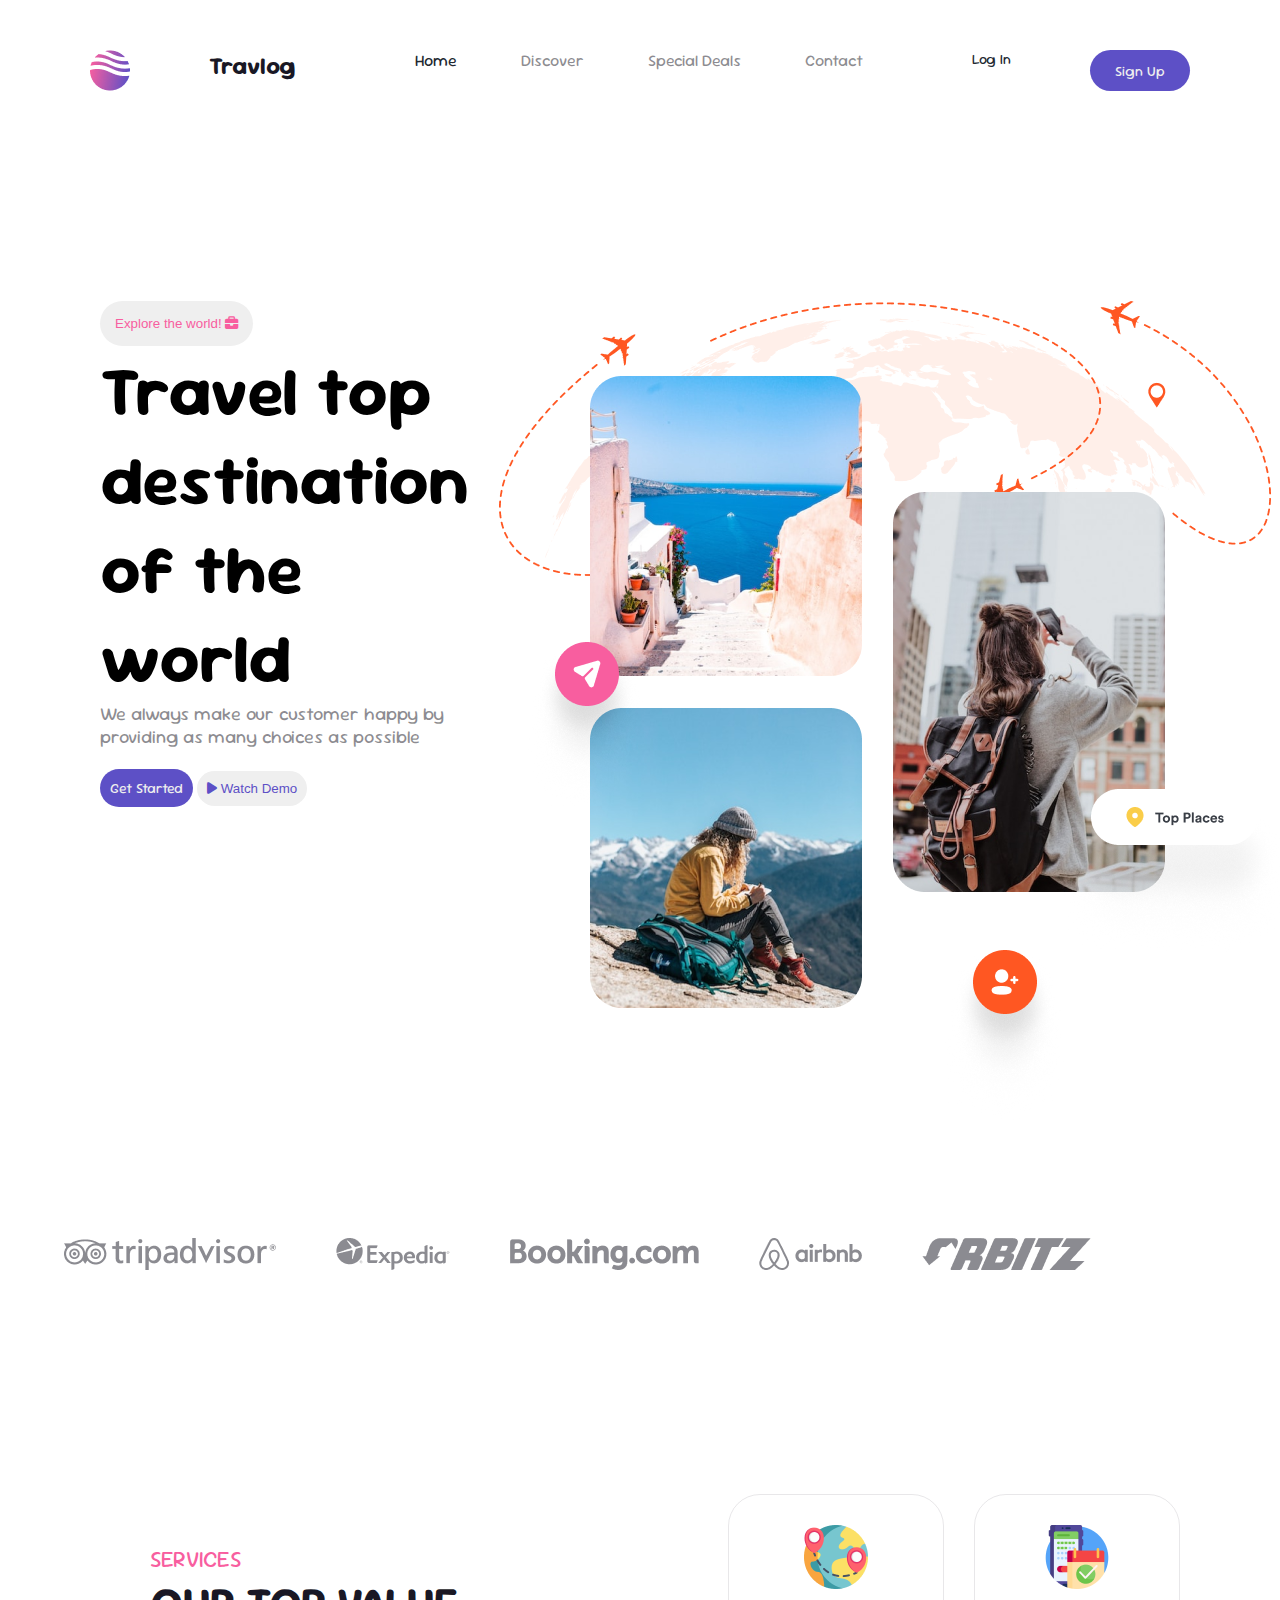
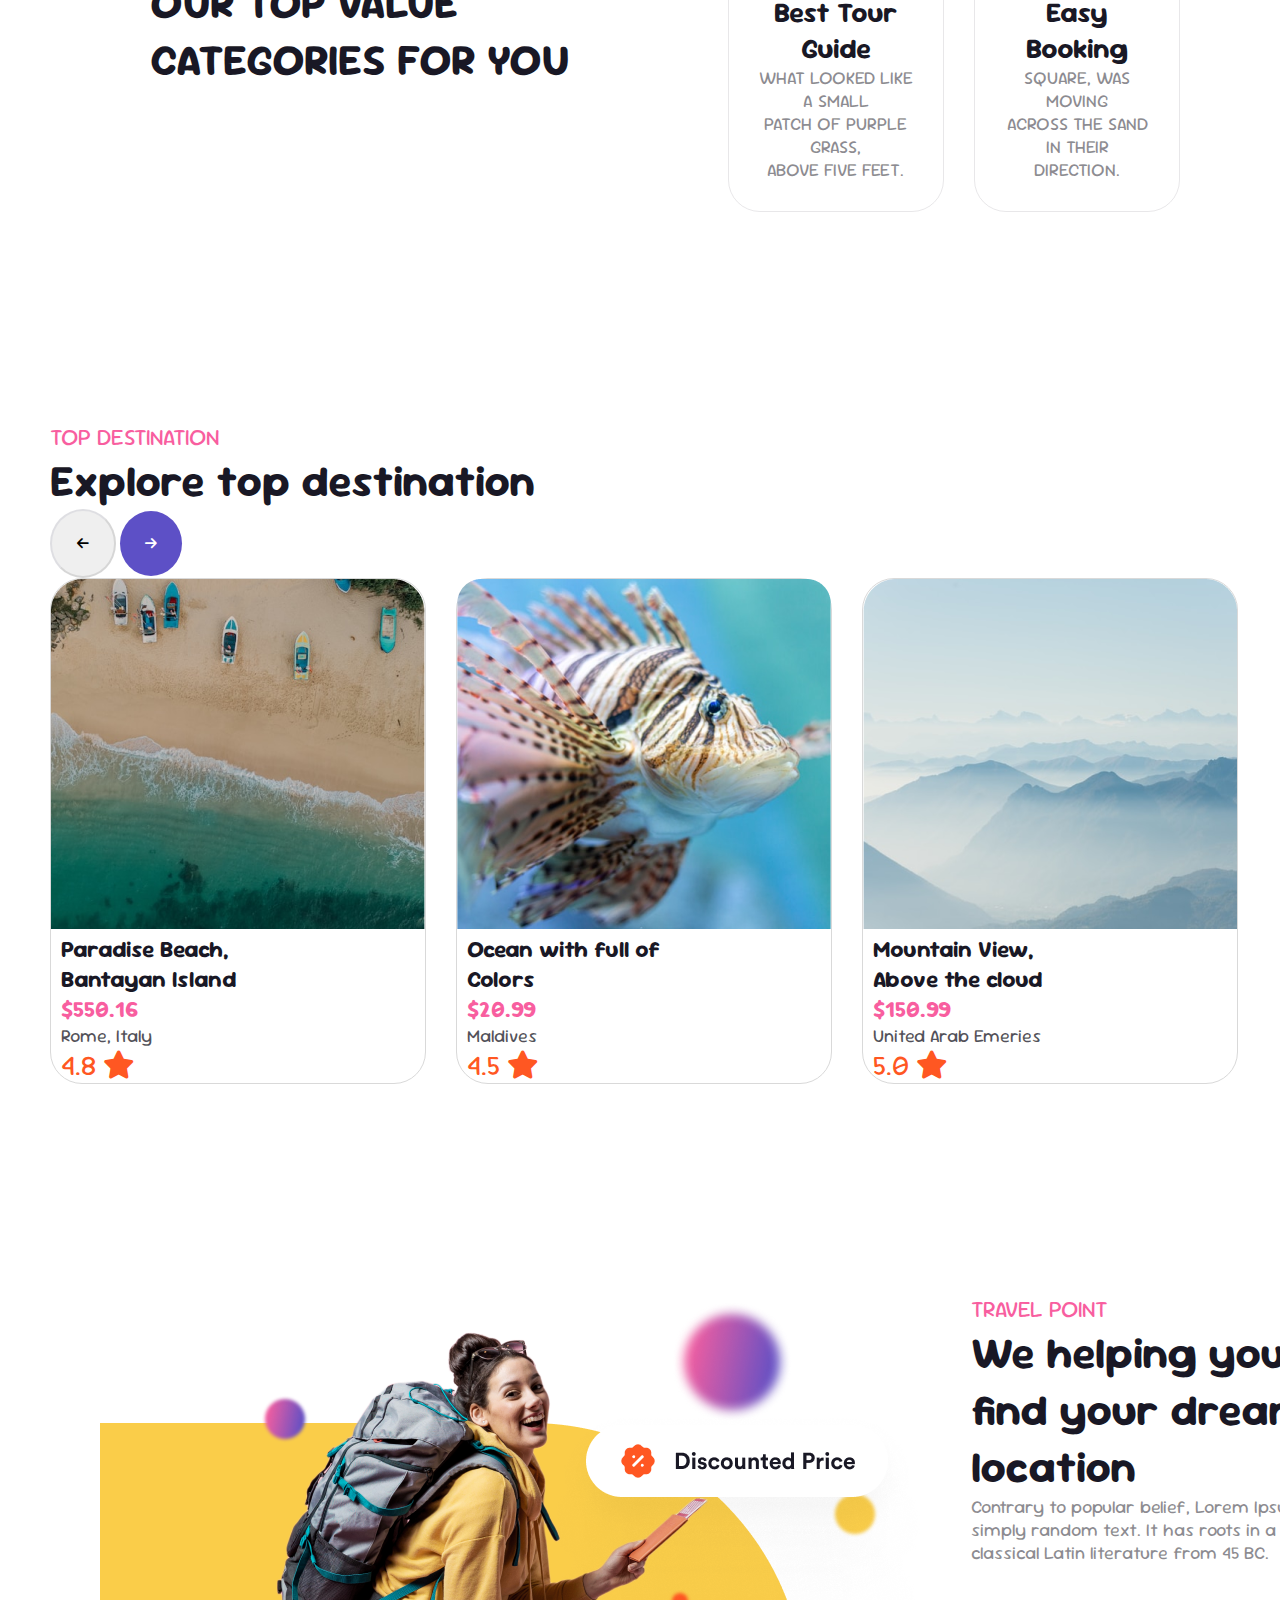
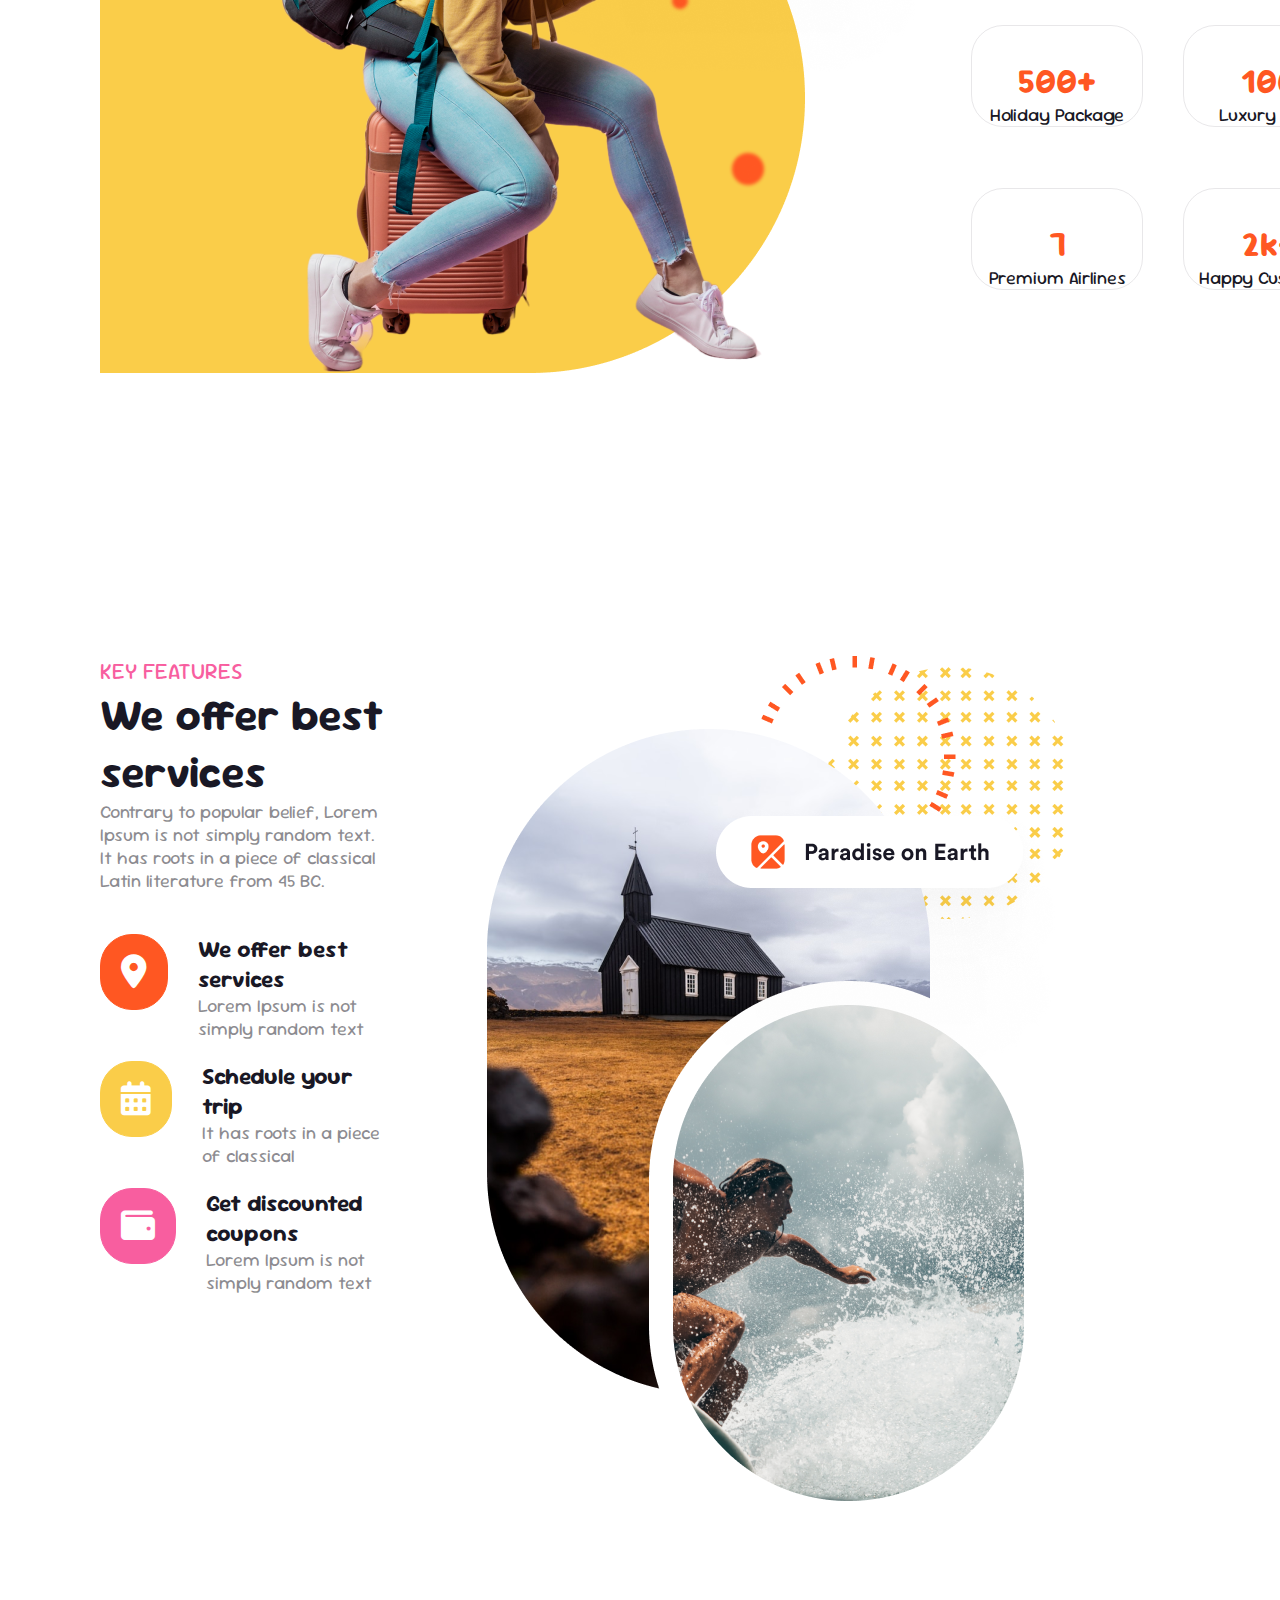
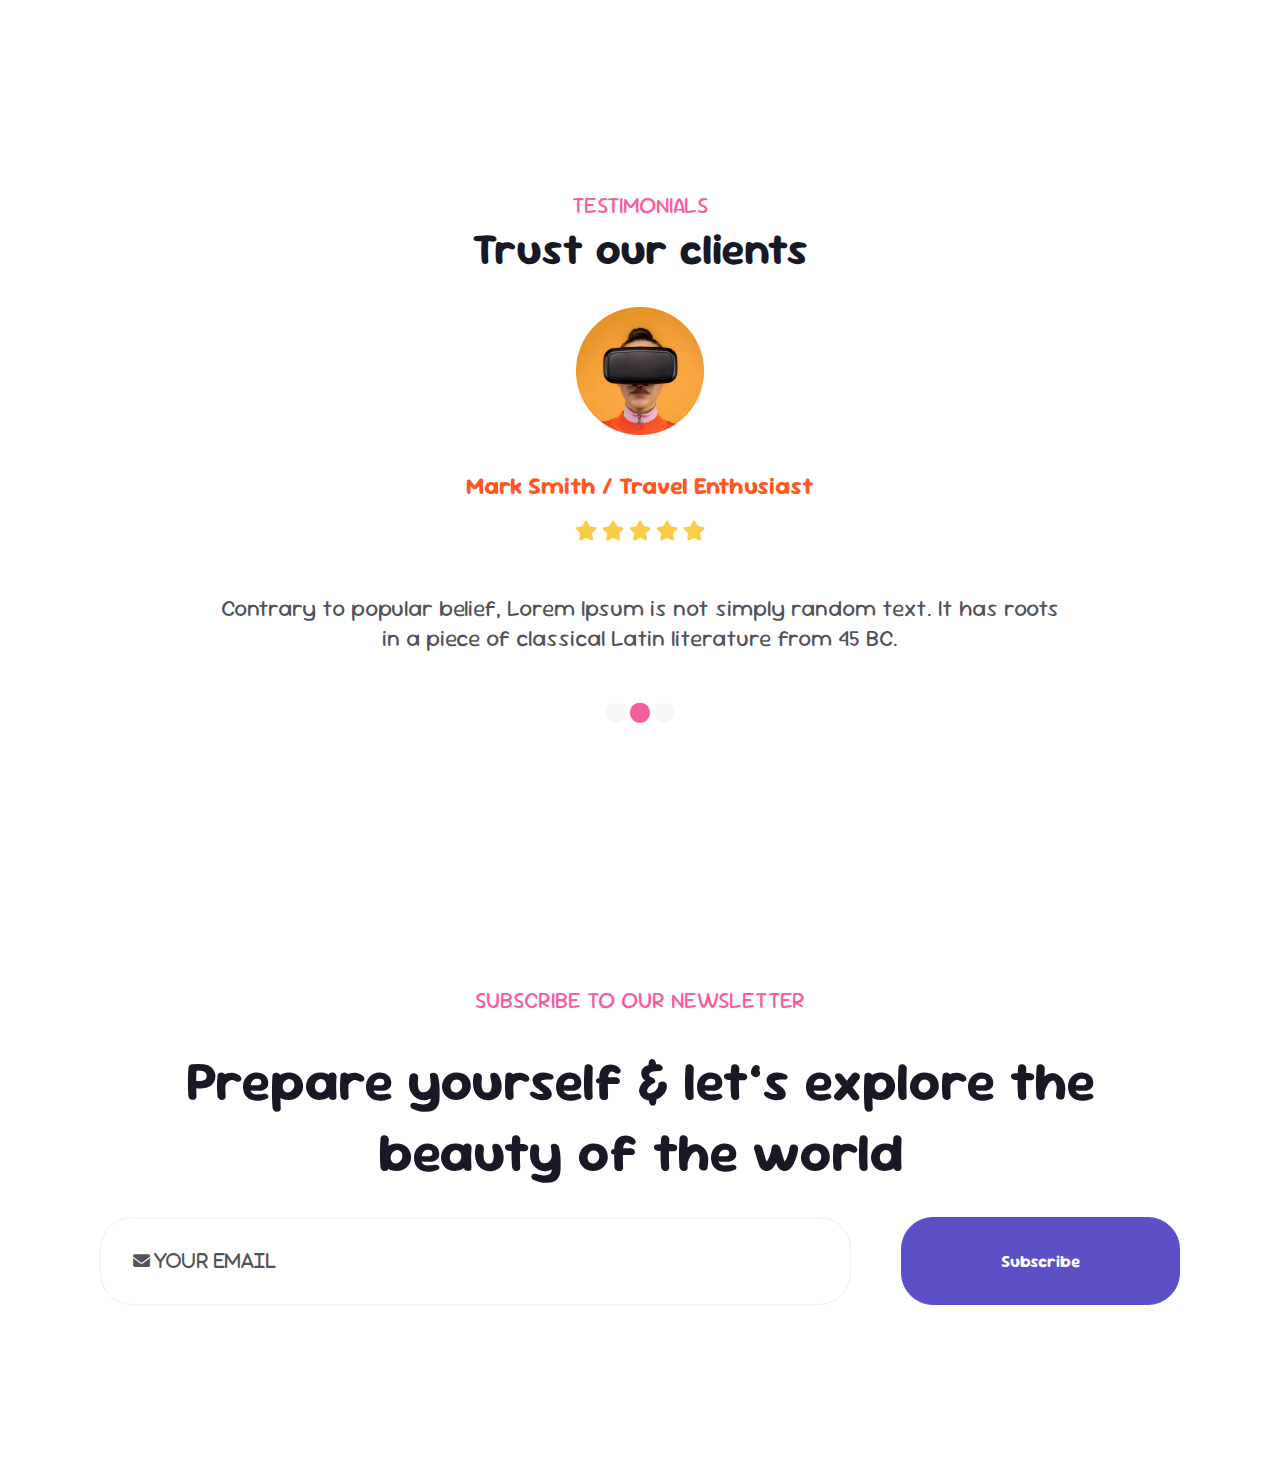
==== day9/index.html @ 7ab1b89e "mmmm" ====
<!DOCTYPE html>
<html lang="en">
<head>
    <meta charset="UTF-8">
    <meta name="viewport" content="width=device-width, initial-scale=1.0">
    <title>Travlog</title>
    <link rel="stylesheet" href="https://cdnjs.cloudflare.com/ajax/libs/font-awesome/6.6.0/css/all.min.css">
    <link href="https://fonts.googleapis.com/css2?family=Roboto+Condensed:ital,wght@0,100..900;1,100..900&family=Roboto:ital,wght@0,100;0,300;0,400;0,500;0,700;0,900;1,100;1,300;1,400;1,500;1,700;1,900&family=Sour+Gummy:ital,wght@0,100..900;1,100..900&display=swap" rel="stylesheet">
    <link rel="stylesheet" href="main.css">
</head>
<body> 
   <header>
    <div class="container">
      <nav>
        <img src="img/Vector.png" width="40px">
        <h2>Travlog</h2>
        <ul>
          <li class="home">Home</li>
          <li>Discover</li>
          <li>Special Deals</li>
          <li>Contact</li>
        </ul>
        <a href="#">Log In</a>
        <button class="btn1">Sign Up</button>
      </nav>
    </div>
   </header>


   <section class="sctn1">
       <div class="container">
        <div class="row">
          <div class="world">
            <button class="btn2">Explore the world! <i class="fa-solid fa-briefcase"></i></button>
            <h1>Travel top destination 
              of the world</h1>
              <p>We always make our customer happy by providing
                as many choices as possible </p>
                <br>
                <button class="btn3">Get Started</button>
                <button class="btn4"><i class="fa-solid fa-play ss"></i> Watch Demo</button>

              </div>
               <div class="img">
                <img src="img/Group 1.png">
                
               </div>
              </div>
            </div>
        </div>
       </div>
   </section>


   <section class="sctn1-2">
    <div class="container">
      <div class="row">
        <div class="wrwr">
          <img src="img/Group.png" >
          <img src="img/Group 2 (1).png" >
          <img src="img/Group (1).png" >
          <img src="img/Vector (1).png" >
          <img src="img/Vector (2).png" >
        </div>
      </div>
    </div>
  </section>




    <section class="sctn2">
      <div class="container">
        <div class="row">
            <div class="section-title">
            <p>Services</p>
            <h3>Our top value categories for you</h3>
          </div>
          <div class="card mr-30">
            <img src="img/dst.png" width="64px">
            <h5>Best Tour Guide</h5>
            <p>What looked like a small <br> patch of purple grass, <br> above five feet.</p>
          </div>
          <div class="card">
            <img src="img/book.png" width="64px">
            <h5>Easy Booking</h5>
            <p>Square, was moving <br> across the sand in their <br> direction.</p>
          </div>
          
        </div>
      
      </div>
    </section>

  <section class="sctn3">
    <div class="container">
      <div class="row">
        <div class="txt">
           <p>Top Destination</p>
           <h3>Explore top destination</h3>
           <button class="btn5"><i class="fa-solid fa-arrow-left"></i></button>
           <button class="btn6"><i class="fa-solid fa-arrow-right"></i></button>
        </div>
      </div>
      <div class="row">

      <div class="card2 mr-30">
        <img src="img/Rectangle 6.png">
        <h6>Paradise Beach, <br> Bantayan Island</h6>
        <h5>$550.16</h5>
        <p class="ii">Rome, Italy</p>
        <p class="oo">4.8 <i class="fa-solid fa-star"></i></p>
     </div>
     <div class="card2 mr-30">
      <img src="img/Rectangle 6 (1).png">
      <h6>Ocean with full of <br> Colors</h6>
      <h5>$20.99</h5>
      <p class="ii">Maldives</p>
      <p class="oo">4.5 <i class="fa-solid fa-star"></i></p>
   </div>
   <div class="card2">
    <img src="img/Rectangle 6 (2).png">
    <h6>Mountain View, <br> Above the cloud</h6>
    <h5>$150.99</h5>
    <p class="ii">United Arab Emeries </p>
    <p class="oo">5.0 <i class="fa-solid fa-star"></i></p>
 </div>
    </div>
    </div>
  </section>


  <section class="sctn4">
    <div class="container">
      <div class="row">
        <div class="imgs">
            <img src="img/Group 9238.png">
        </div>
        <div class="prgrph">
          <p class="mkl">Travel Point</p>
        <h3>We helping you find your dream location</h3>
        <p class="grdz">Contrary to popular belief, Lorem Ipsum is not simply random text. It has roots in a piece of classical Latin literature from 45 BC.</p>
        <br>
        <div class="sldd">
        <div class="sld">
        <h4>500+</h4>
        <p class="hldy">Holiday Package</p>
      </div>
      <br>
      <div class="sld">
        <h4>100</h4>
        <p class="hldy">Luxury Hotel</p>
      </div>
    </div>
    <br>
    <div class="sldd">
      <div class="sld">
      <h4>7</h4>
      <p class="hldy">Premium Airlines</p>
    </div>
    <br>
    <div class="sld">
      <h4>2k+</h4>
      <p class="hldy">Happy Customer</p>
    </div>
  </div>
    </div>
      
 </div>
      
    </div>
  </section>

<section class="sctn5">
  <div class="container">
    <div class="row">
      <div class="psga">
         <p class="key">Key features</p>
         <h3>We offer best services</h3>
         <p class="from">Contrary to popular belief, Lorem Ipsum is not simply random text. It has roots in a piece of classical Latin literature
          from 45 BC.</p>
          <br><br>
          <div class="row">
            <div class="psdgi">
              <i class="fa-solid fa-location-dot xx"></i>
            </div>
            <div class="best">
              <h6>We offer best services</h6>
              <p class="ips">Lorem Ipsum is not simply random text</p>
            </div>
          </div>
          <br>
          <div class="row">
            <div class="psdgi">
              <i class="fa-solid fa-calendar-days yy"></i>
            </div>
            <div class="best">
              <h6>Schedule your trip</h6>
              <p class="ips">It has roots in a piece of classical</p>
            </div>
          </div>
          <br>
          <div class="row">
            <div class="psdgi">
              <i class="fa-solid fa-wallet qq"></i>
            </div>
            <div class="best">
              <h6>Get discounted coupons</h6>
              <p class="ips">Lorem Ipsum is not simply random text</p>
            </div>
          </div>
      </div>
      
      <div class="sekil">
        <img src="img/BACKGROUND.png" width="693px" >
      </div>
      
    </div>
    
  </div>
</section>

<section class="sctn6">
  <div class="container">
    <div class="mariam">
      <div class="mari">
      <p class="test">Testimonials</p>
      <h3>Trust our clients</h3>
      <div class="vera">
        <img src="img/Ellipse 22.png">
      </div>
      
      <h2>Mark Smith / Travel Enthusiast</h2>
        <i class="fa-solid fa-star i"></i>
        <i class="fa-solid fa-star i"></i>
        <i class="fa-solid fa-star i"></i>
        <i class="fa-solid fa-star i"></i>
        <i class="fa-solid fa-star i"></i>
        <p class="br">Contrary to popular belief, Lorem Ipsum is not simply random text. It has roots <br>
          in a piece of classical Latin literature from 45 BC.</p>
          <i class="fa-solid fa-circle vv"></i>
          <i class="fa-solid fa-circle bb"></i>
          <i class="fa-solid fa-circle vv"></i>


    </div>
    </div>
  </div>
</section>


<section class="sctn7">
  <div class="container">
    <div class="last">
       <p class="sbs">subscribe to our newsletter</p>
       <h2>Prepare yourself & let’s explore the beauty of the world</h2>
       

       </div>
       
       <div class="row">
        
        <h6 class="mail"><i class="fa-solid fa-envelope">  Your  Email</i></h6>
        <h6 class="lomi">Subscribe</h6>
      
       </div>

    </div>
  </div>
</section>

    
</body>
</html>
---- day9/main.css ----
*{
    margin: 0;
}

body{
    font-family: Sour Gummy ;
}

section{
    margin: 60px 0;
}
  
.container{
    max-width: 1200px;
    /* align-items: center; */
    margin-right: auto;
    margin-left: auto;


}

nav{
    padding: 50px;
    display: flex;
    justify-content: space-between;
    gap: ;
}

nav h2{
    font-size: 24px;
    color: #191825;
}

nav .home{
    color: #222831;
}

nav ul{
    color: #19182580;
    list-style: none;
    display: flex;
    gap: 64px;
}

nav a{
    list-style: none;
    font-size: 14px;
    color: #222831;
    text-decoration: none;
    text-align: right;
    margin-left: 30px;
    
}



.btn1{
    background-color: #5D50C6;
    color: #EEEEEE;
    border-radius: 100px;
    border: 0;
    text-align: right;
    font-size: 14px;
    font-family: Sour Gummy;
    width: 100px;
    text-align: center;
    align-items: center;
}

.btn2{
    color: #F85E9F;
    padding: 15px;
    text-align: center;
    border-radius: 100px;
    border: 1px;
    border-color: #00000012;
}

.sctn1 h1{
    font-size: 69px;
}
.sctn1 p{
    color: #19182580;
    font-size: 18px;
}

.sctn1{
    padding: 100px;
}

.btn3{
    background-color: #5D50C6;
    color: #EEEEEE;
    border-radius: 100px;
    border: 0;
    text-align: right;
    font-size: 14px;
    font-family: Sour Gummy;
    padding: 10px;
    text-align: center;
}

.btn4{
    padding: 10px;
    text-align: center;
    border-radius: 100px;
    border: 1px;
    color: #5D50C6;
    border-color: #00000012;
}

.world{
    margin-right: 30px;
  
}

.sctn1-2{
    padding: 64px;
}

.wrwr{
    gap: 60px;
    display: flex;
    
}

.img{
   
    width: 772px;
    height: 713px;  
}



.row{
  display: flex;
}

.section-title{
    margin-right: 20px;
    padding: 50px;
}
 
.card{
    border: solid 1px #1918251A;
    padding: 64px;
  
}

.sctn2{
    padding: 100px;
}

.sctn2 p{
    color: #F85E9F;
    font-size: 23px;
    align-items: center;
    text-transform: uppercase;

}
 .sctn2 h3{
    color: #191825;
    font-size: 44px;
    text-transform: uppercase;
 }

 .card{
    border: 1px solid #1918251A;
    padding: 30px;
    border-radius: 32px;
    text-align: center;
    
    
   }


 .card i{
    color: #F85E9F;
    font-size: 64px;
   
 }

 .card h5{
    font-size: 28px;
    color: #191825;
 
 }
 
 .card p{
    font-size: 18px;
    color:#19182580;
  
 }

 

 .txt p{
    color: #F85E9F;
    font-size: 23px;
    text-transform: uppercase;
 }

 .txt h3{
    font-size: 44px;
    color: #191825;
 }
 
.sctn3{
    padding: 50px;
}

 .mm{
    border: 1px;
    border: 100%;
    border-color: #1918251A;
 }

 .btn5{
    border-radius: 100%;
    border: 1;
    border-color: #1918251A;
    padding: 25px;
 }

 .btn6{
    border-radius: 100%;
    border: 0;
    color: #FFFFFF;
    padding: 25px;
    background-color: #5D50C6;
 }

 .card2{
    border: 1px solid #D9D9D9;
    border-radius: 32px;
    align-items: center;
   


 }

 .card2 h6{
    font-size: 23px;
    color: #191825;
    margin-left: 10px;
 }

 .ii{
    font-size: 18px;
    color: #191825BF;
    margin-left: 10px;
 }

 .oo{
    font-size: 28px;
    color: #FF5722;
    margin-left: 10px;
 }

 .card2 h5{
    font-size: 23px;
    color: #F85E9F;
    margin-left: 10px;
 }

 .mr-30{
    margin-right: 30px;
 }


 .mkl{
    color: #F85E9F;
    font-size: 23px;
    text-transform: uppercase;
 }

 .prgrph h3{
    font-size: 44px;
    color: #191825;
 }


.grdz{
    font-size: 18px;
    color:#19182580;


}

.sldd{
    display: flex;
    gap: 20px;
    margin-top: 40px;
}

.sld{
    border: 1px solid #1918251A;
    border-radius:32px ;
    text-align: center;
    width: 170px;
    width: Fill (204.5px)px;
    height: Hug (151px)px;
    padding: 32px 0px 0px 0px;
    gap: 16px;
    align-items: center;

}
.sld h4{
   font-size: 35px;
   color: #FF5722;
 
}

.hldy{
    color: #191825;
    font-size: 18px;
}

.sctn4{
    padding: 100px;
}

.sctn5{
    padding: 100px;
}

.psga{
  margin-right: 50px; 
}

.key{
  color: #F85E9F;
  font-size: 23px;
  text-transform: uppercase;
}

.sctn5 h3{
    font-size: 44px;
    color: #191825;
}

.from{
    font-size: 18px;
    color: #19182580;
}




.best h6{
   font-size: 23px;
   color: #191825;
}

.ips{
   font-size: 18px;
   color: #19182580;
}

.xx{
    border: solid 1px #FF5722;
    background-color: #FF5722;
    color: #FFFFFF;
    font-size: 34px;
    border-radius: 32px;
    padding: 20px;
    margin-right: 30px;
}

.yy{
    border: solid 1px #FACD49;
    background-color: #FACD49;
    color: #FFFFFF;
    font-size: 34px;
    border-radius: 32px;
    padding: 20px;
    margin-right: 30px;
}

.qq{
    border: solid 1px #F85E9F;
    background-color: #F85E9F;
    color: #FFFFFF;
    font-size: 34px;
    border-radius: 32px;
    padding: 20px;
    margin-right: 30px;
}

.psga{
    margin-right: 100px;
}

.mariam{
    text-align: center;
}

.sctn6{
    padding: 100px;
}

.test{
    font-size: 23px;
    color: #F85E9F;
    text-transform: uppercase;
}

.mariam h3{
    font-size: 44px;
    color: #191825;
}


.vera{
    padding:30px;
}
.mariam h2{
    color: #FF5722;
}

.i{
    color: #FACD49;
    text-align: center;
    font-size: 20px;
    margin-top: 20px;
}

.br{
    font-size: 23px;
    color: #191825BF;
    padding:50px;
}


.vv{
    color:#1918250D;
    font-size: 20px;
    gap: 20px; 
   
}

.bb{
    color: #F85E9F;
    font-size: 20px;
}

.sctn7{
    padding: 100px;
}

.last{
    text-align: center;
}

.sbs{
    color: #F85E9F;
    font-size: 23px;
    text-transform: uppercase;
}

.last h2{
    color: #191825;
    font-size: 55px;
    padding: 30px;
}

.mail{
    color: #191825BF;
    border: solid 1px #EEEEEE;
    font-size: 17px;
    padding: 32px;
    border-radius: 32px;
    width: 757px;
    margin-right: 50px;
}

.lomi{
    color:#FFFFFF;
    border: solid 1px #5D50C6;
    background-color: #5D50C6;
    font-size: 17px;
    padding: 32px;
    border-radius: 32px;
    width: 235px;
    text-align: center;
    
}
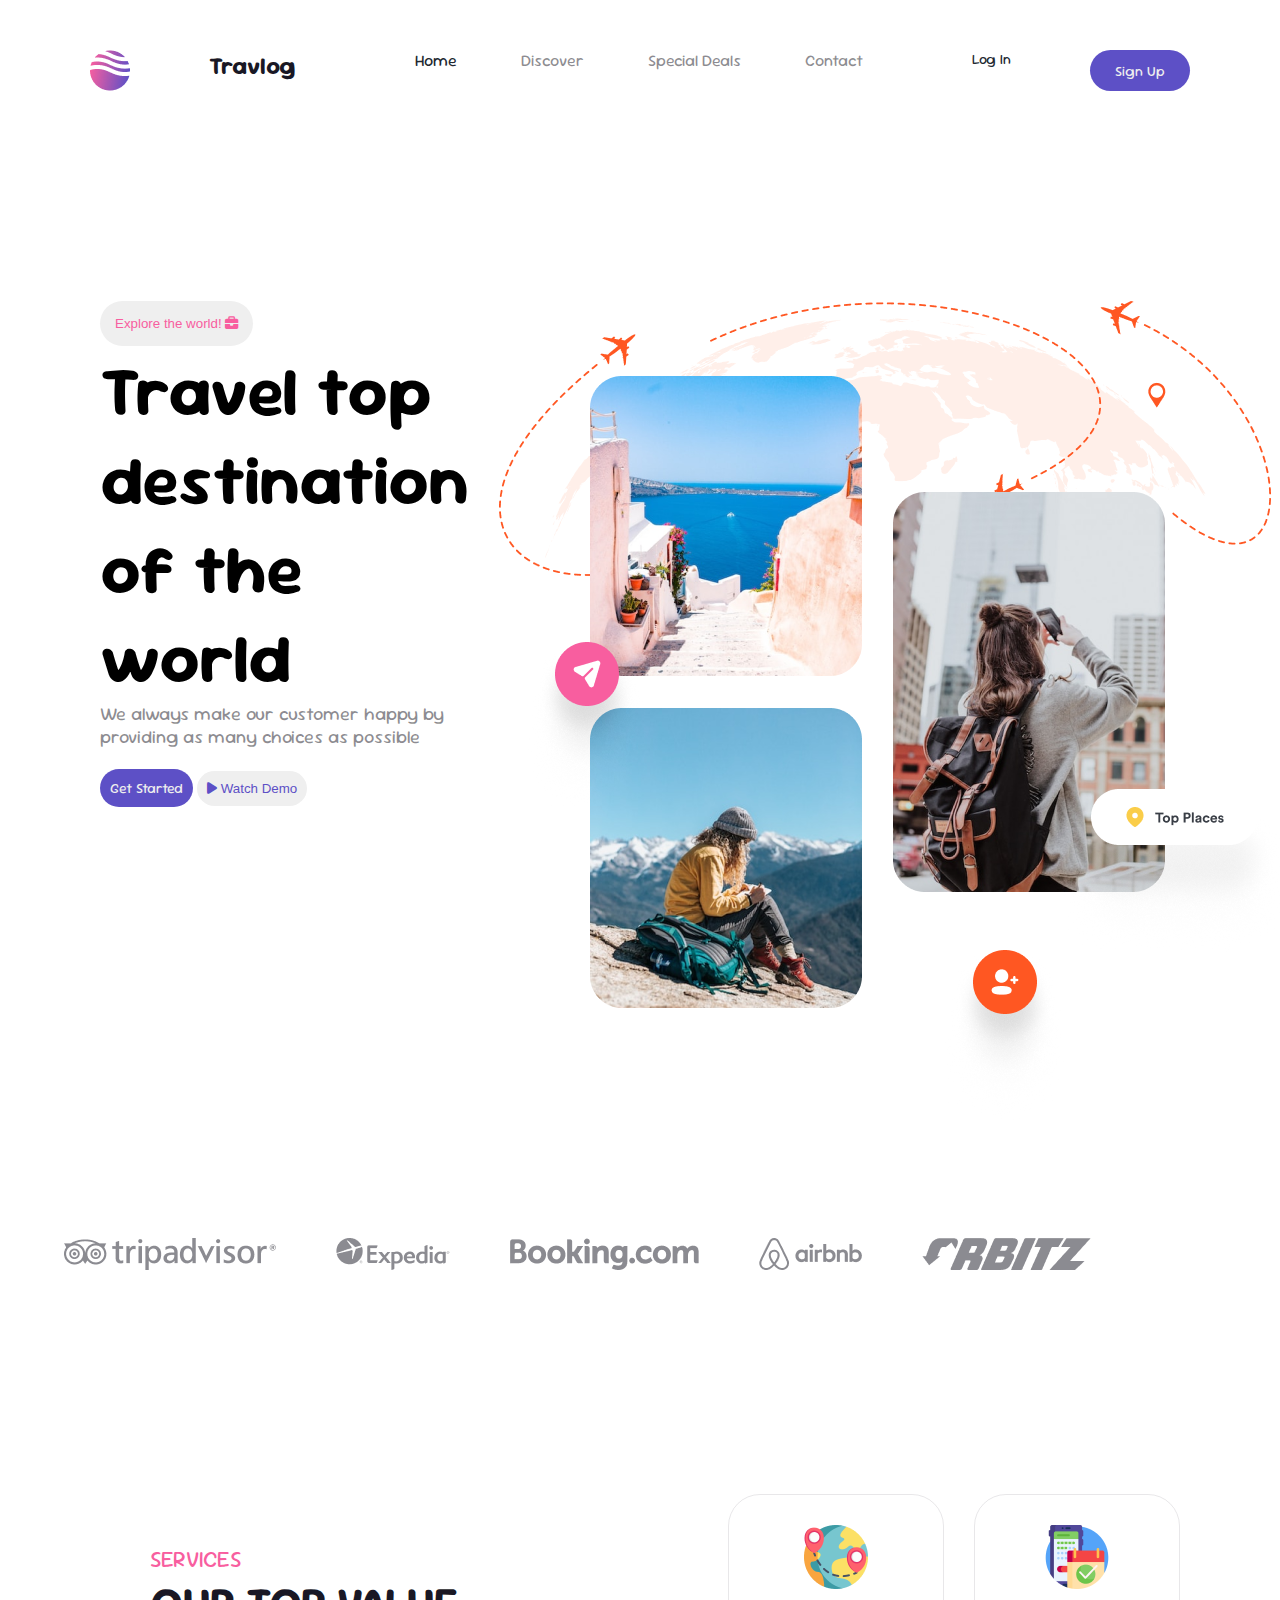
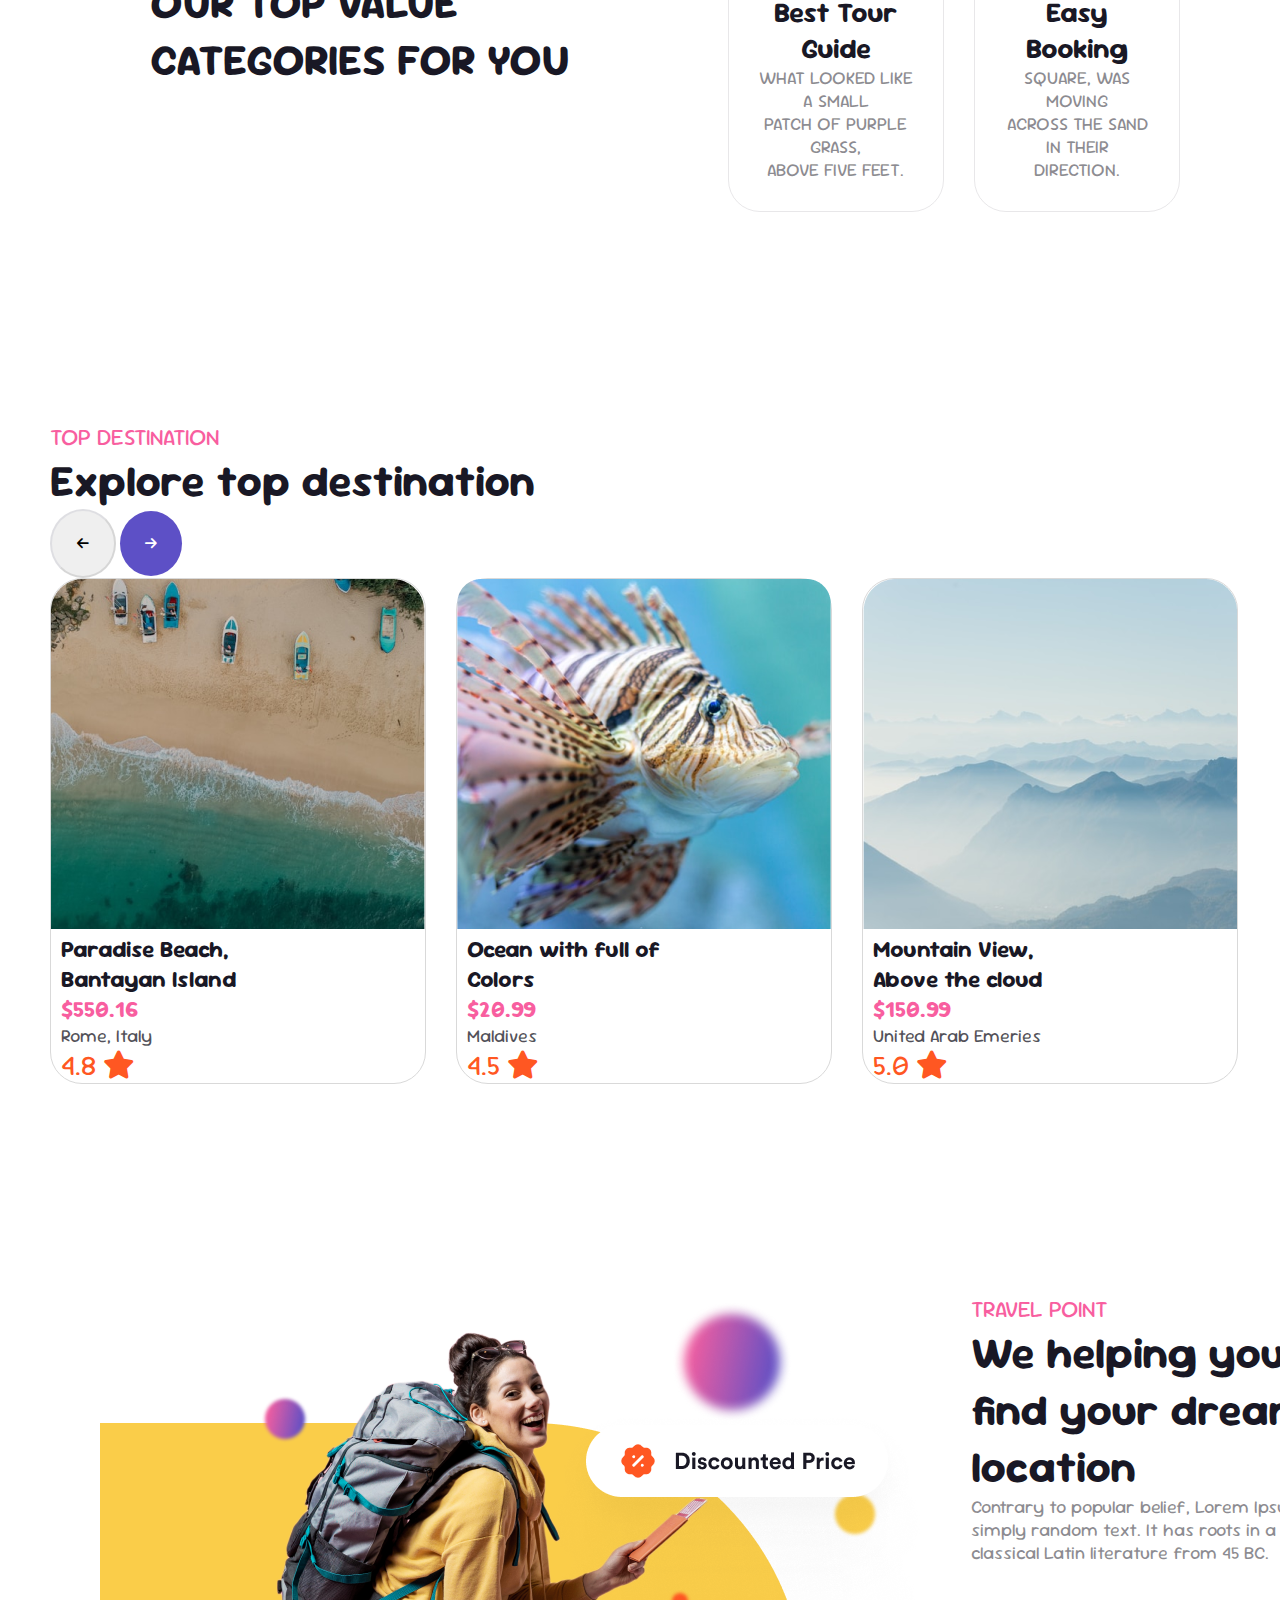
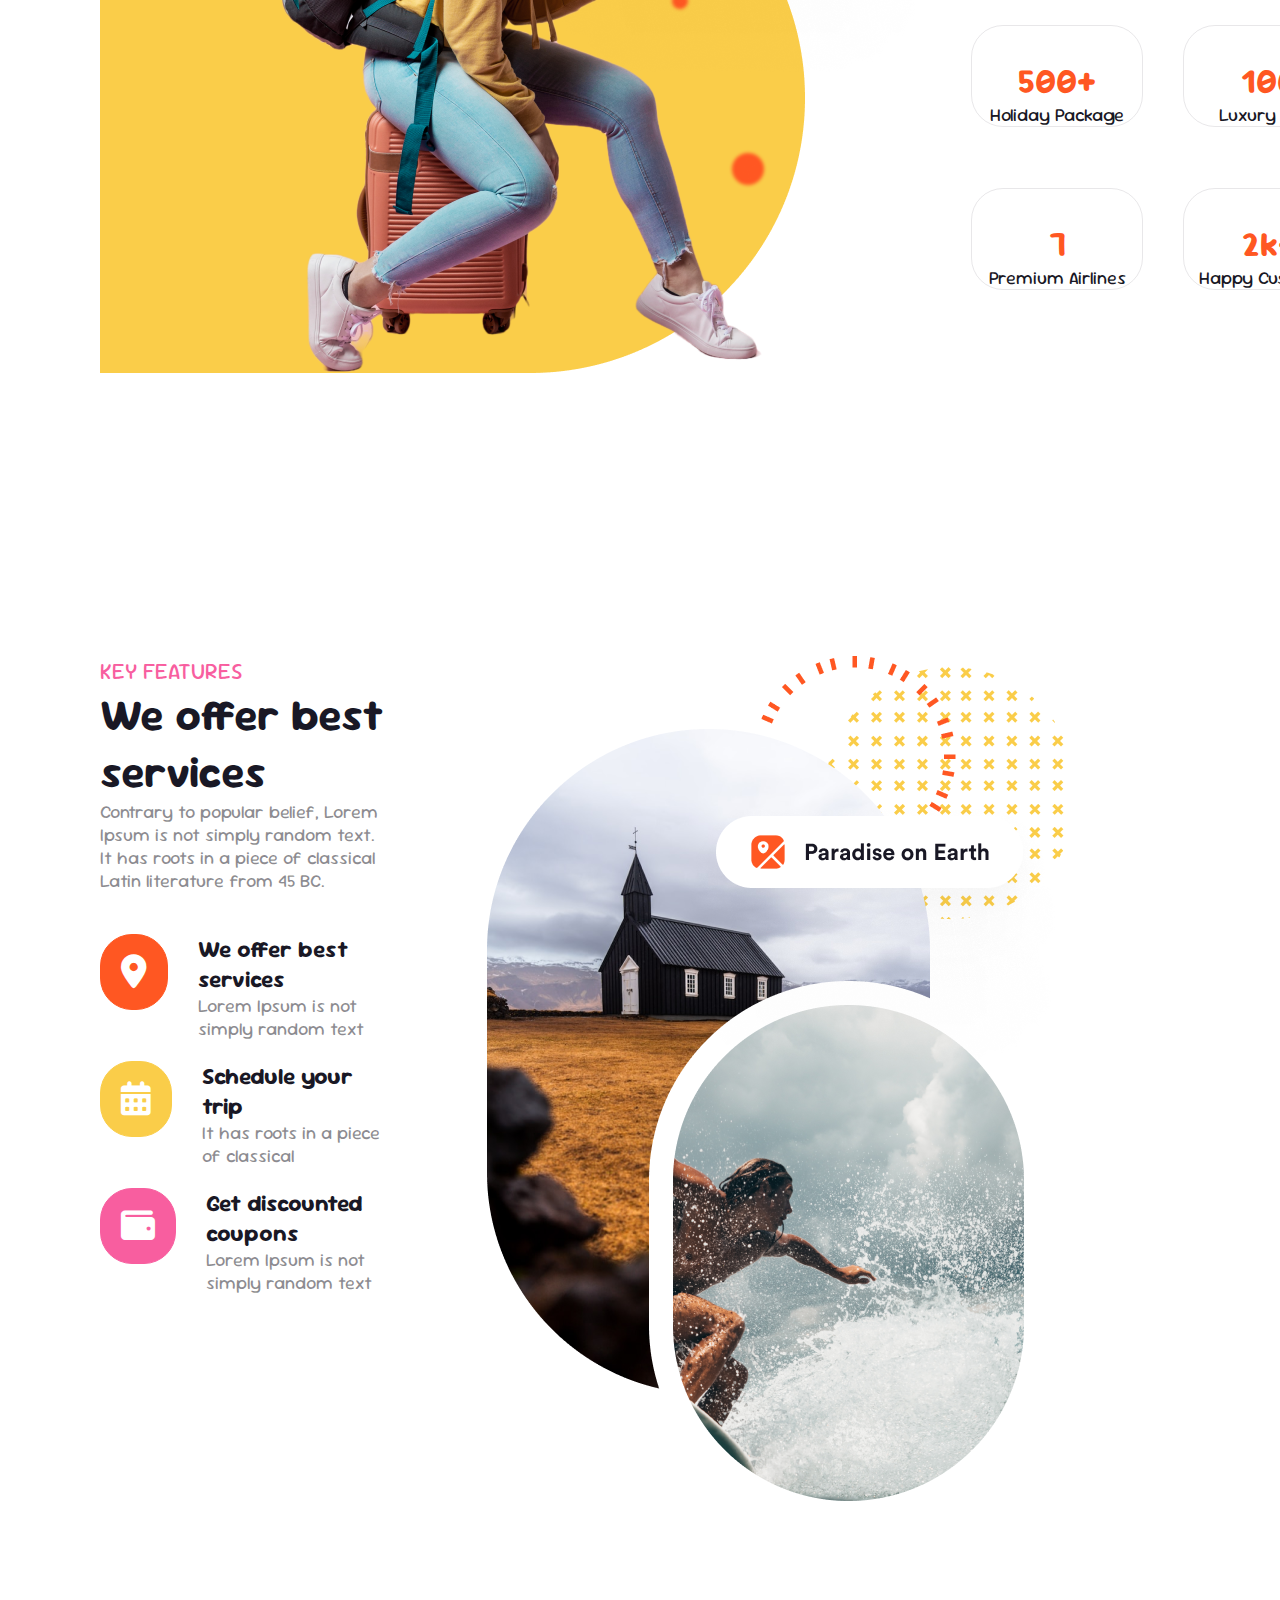
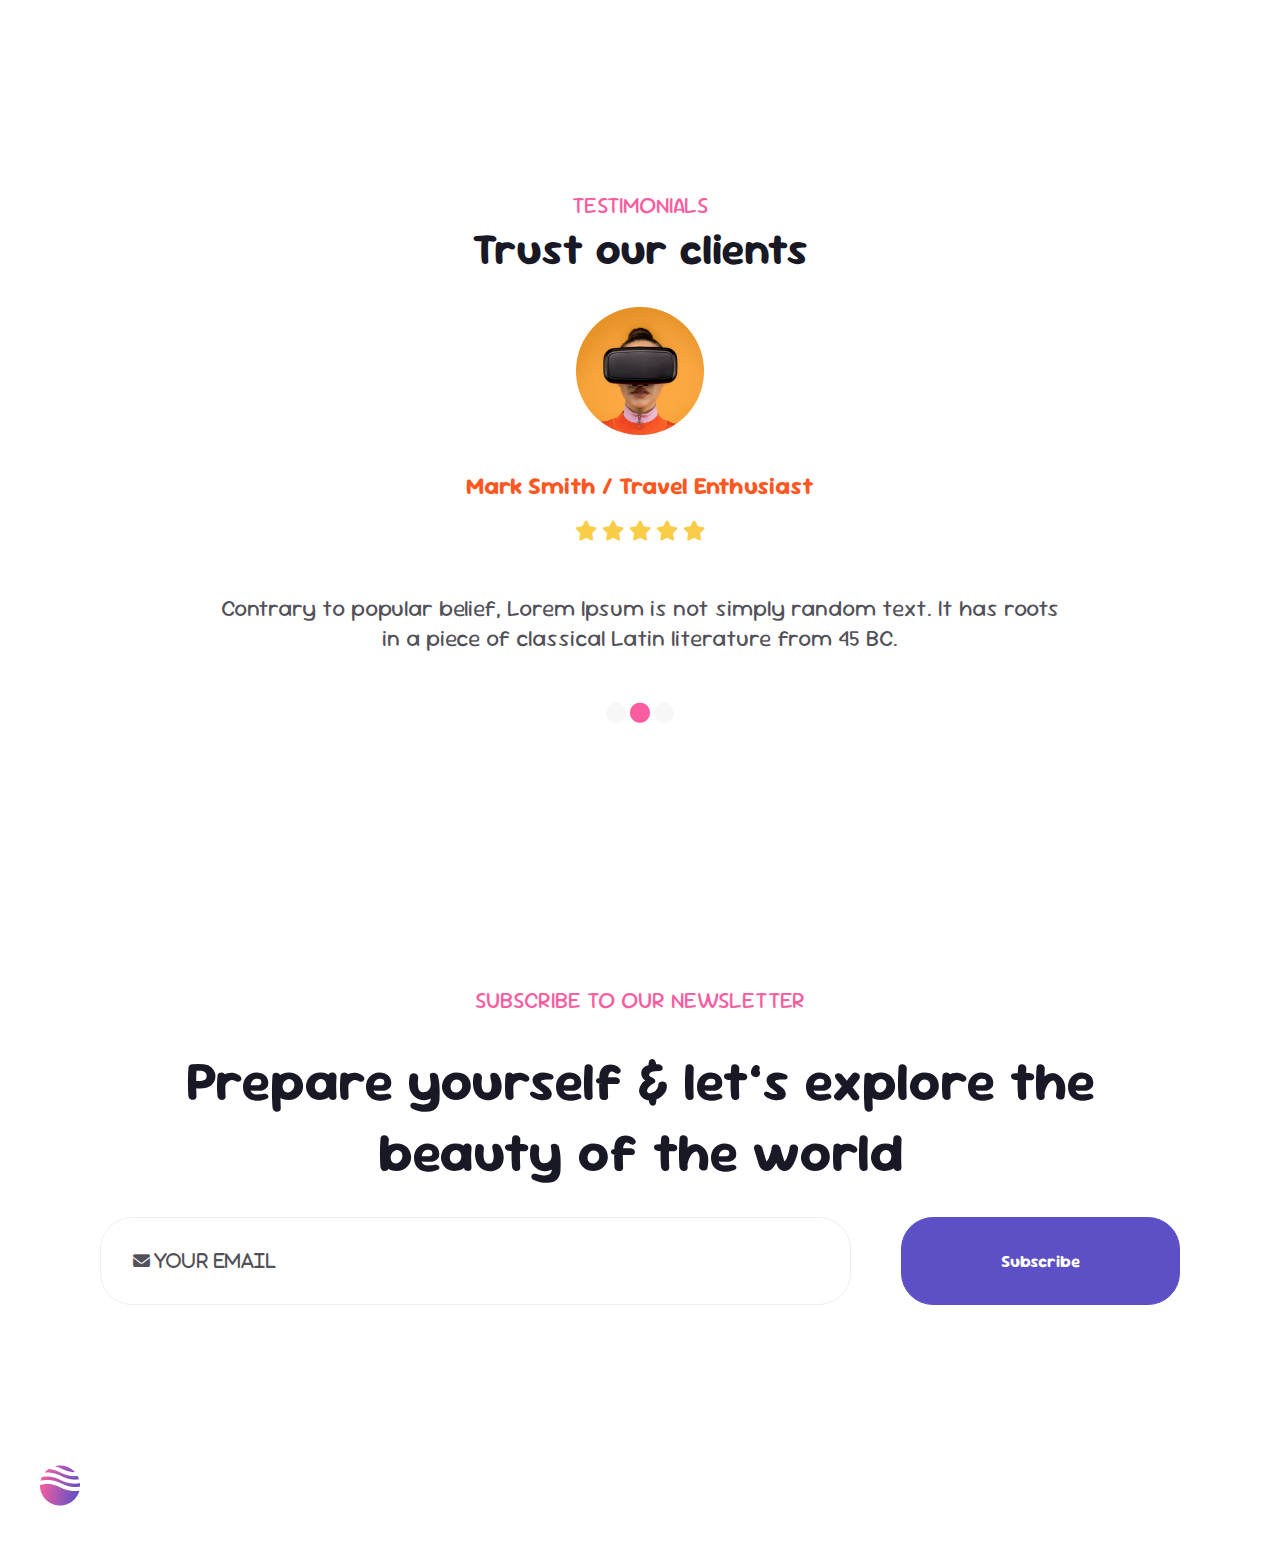
==== commit b6ba69c3: "yhythyu" ====
--- a/day9/index.html
+++ b/day9/index.html
@@ -269,6 +269,15 @@
   </div>
 </section>
 
+
+<section>
+  <div class="container">
+    <div class="row">
+      <img src="img/Vector.png" width="40px">
+    </div>
+  </div>
+</section>
+
     
 </body>
 </html>--- a/day9/main.css
+++ b/day9/main.css
@@ -23,7 +23,7 @@
     padding: 50px;
     display: flex;
     justify-content: space-between;
-    gap: ;
+  
 }
 
 nav h2{
@@ -472,6 +472,7 @@
     border-radius: 32px;
     width: 757px;
     margin-right: 50px;
+    
 }
 
 .lomi{
@@ -486,3 +487,25 @@
     
 }
 
+
+
+.social h2{
+    color: #191825;
+    font-size: 24px;
+}
+
+.social p{
+    color: #19182580;
+    font-size: 23px;
+}
+
+
+.icons i{
+    font-size: 32px;
+    color: #5D50C6;
+}
+
+.icons{
+    gap: 20px;
+    display: flex;
+}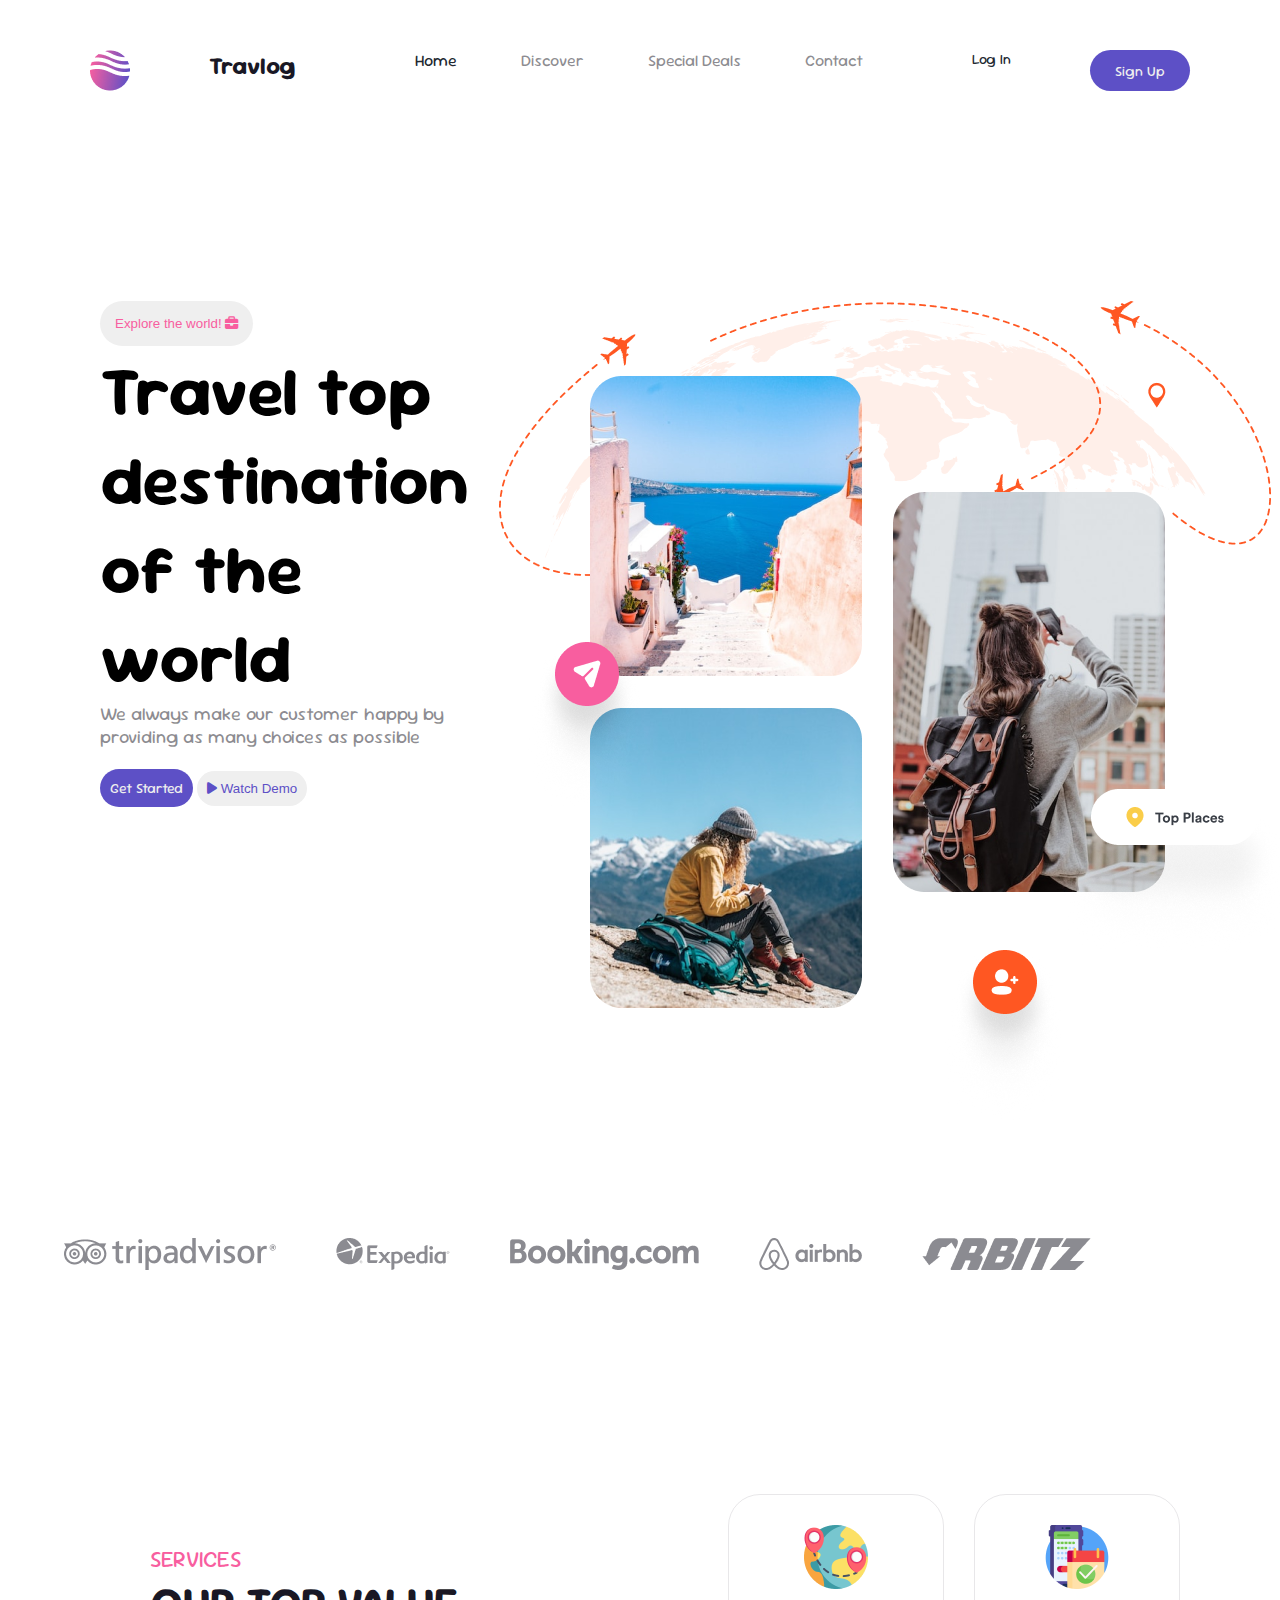
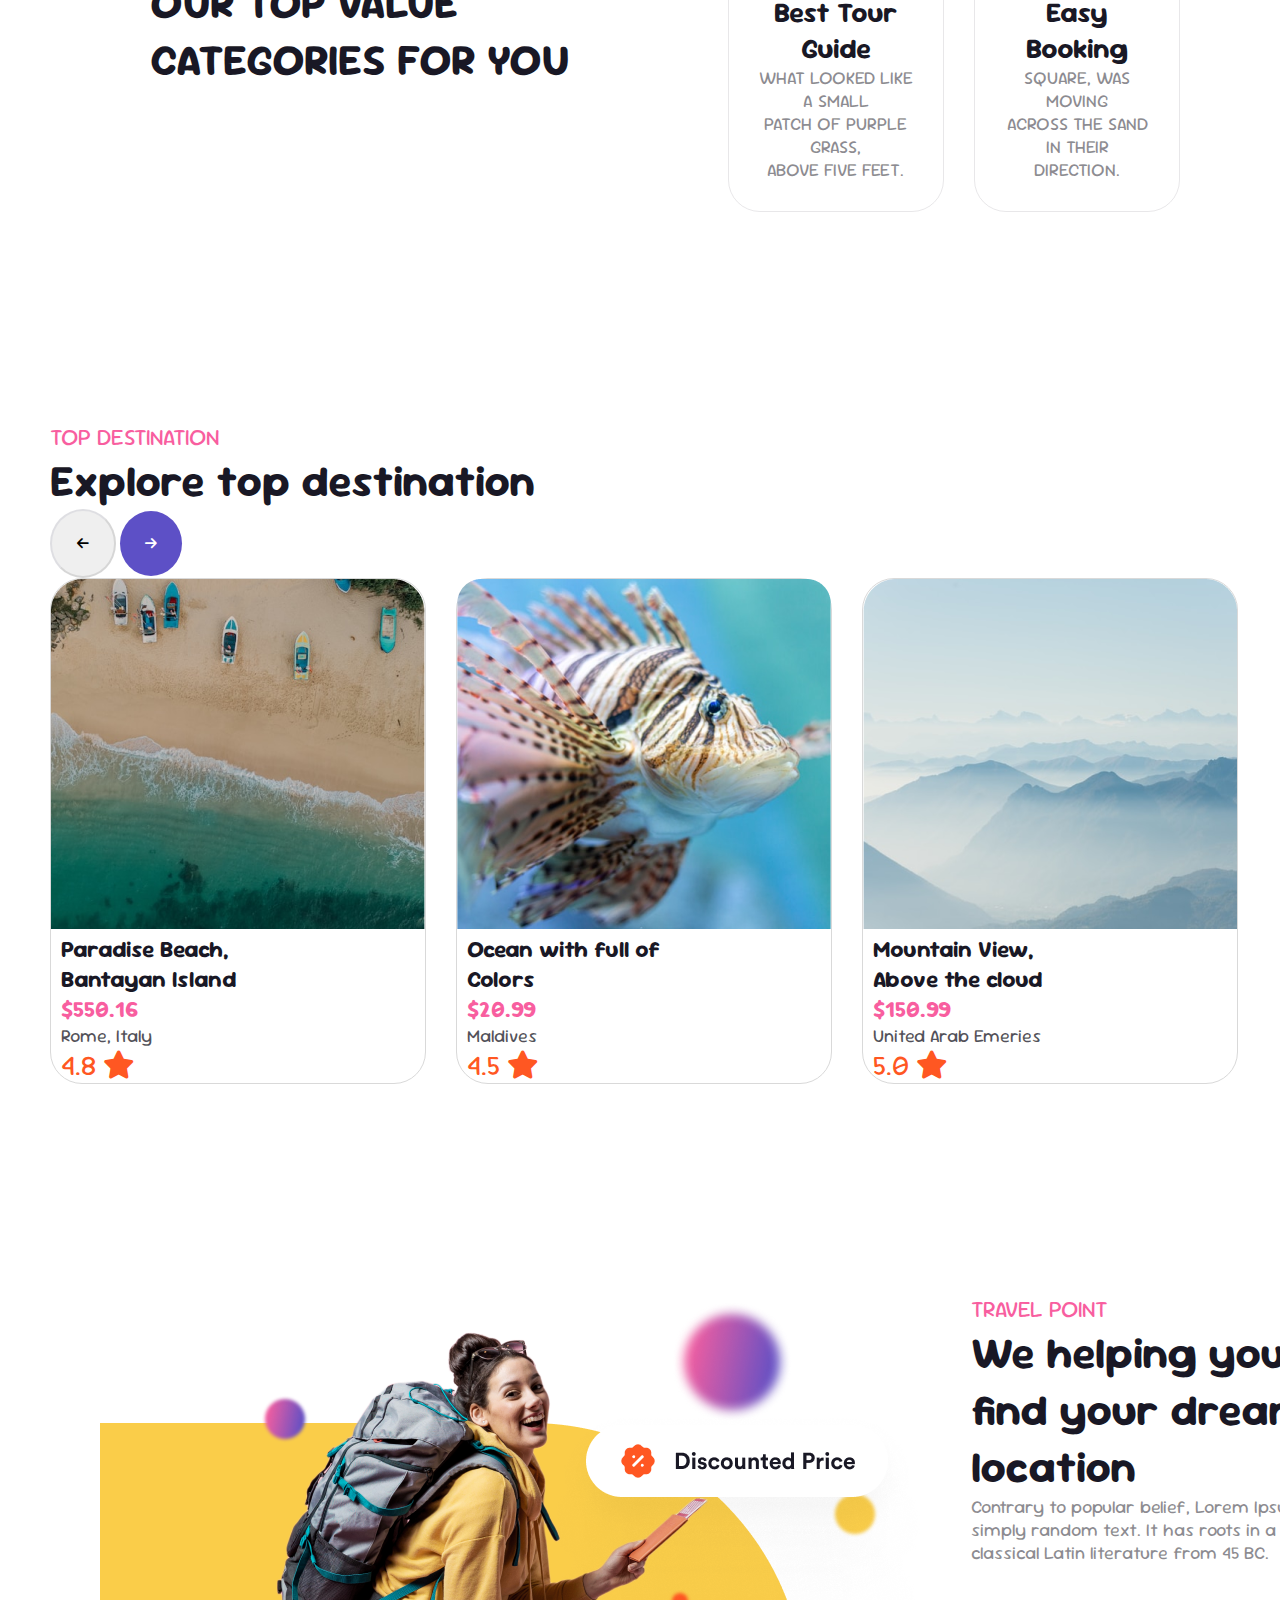
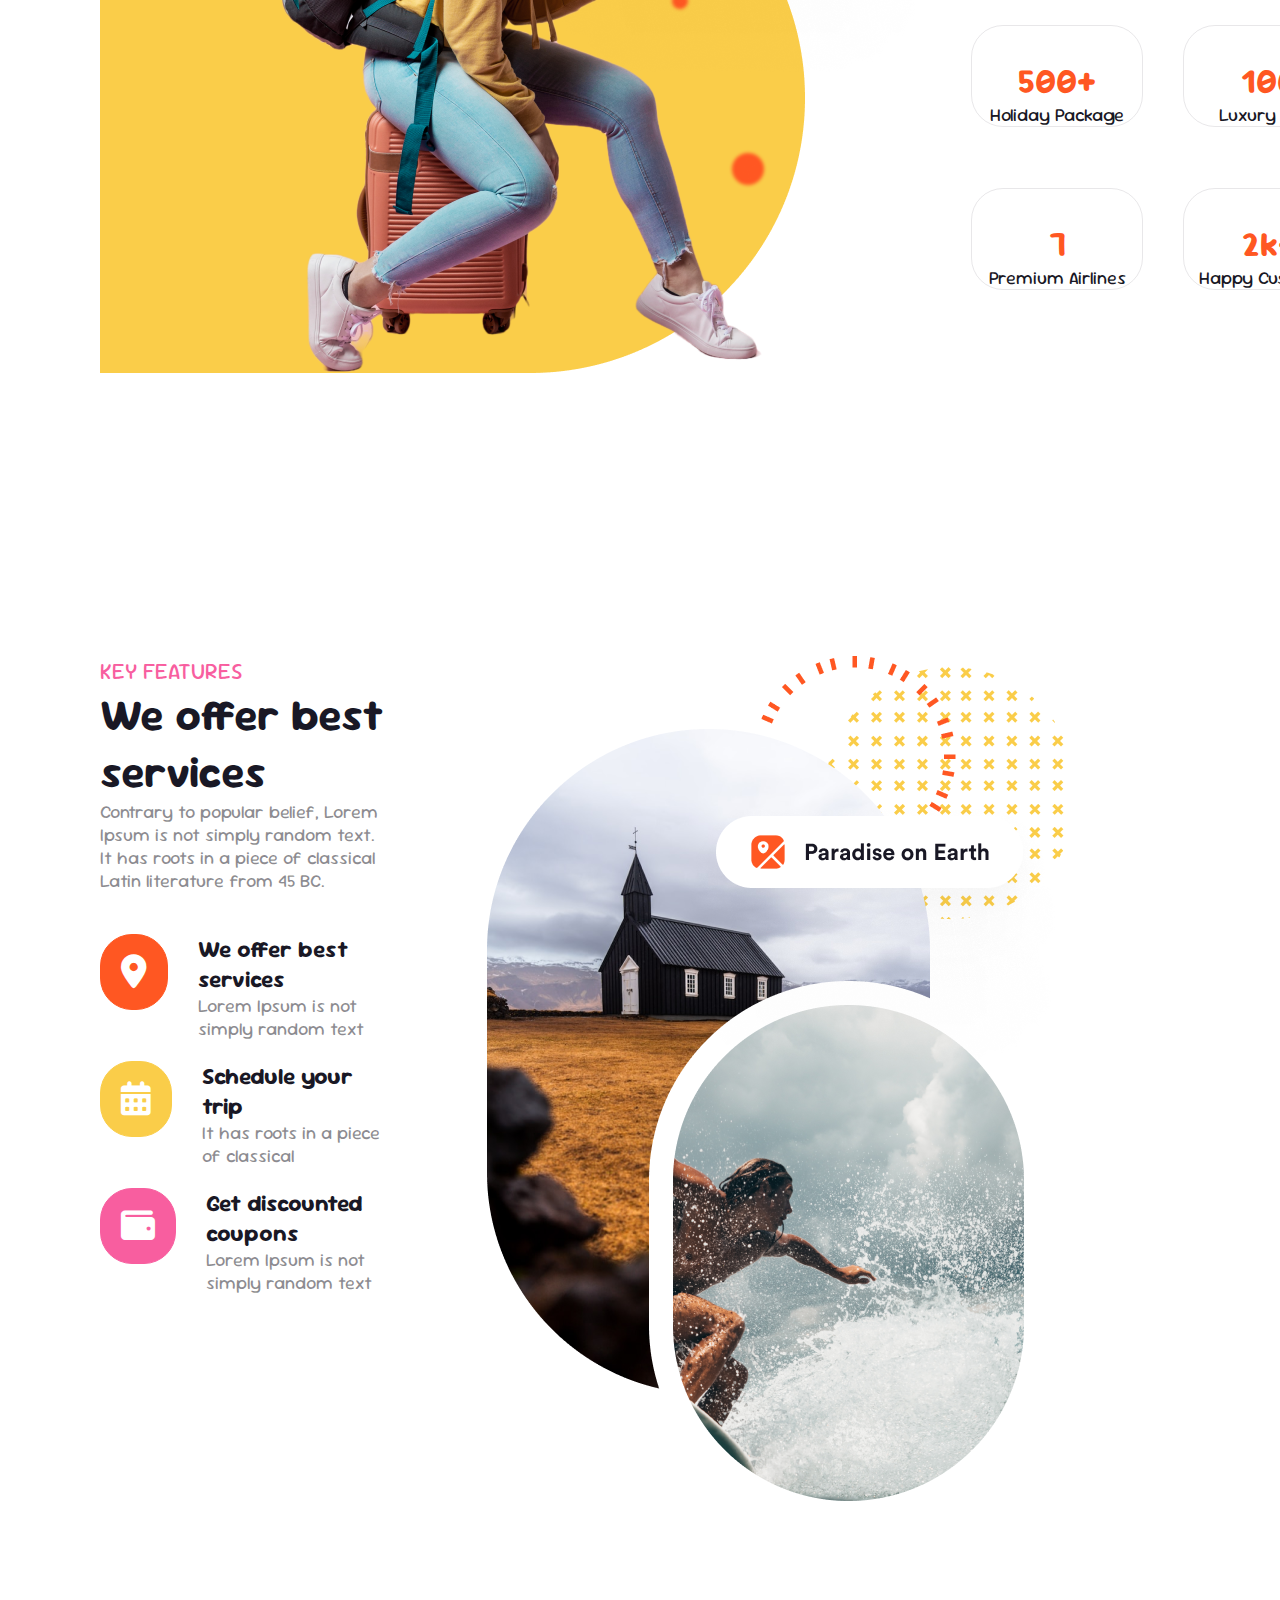
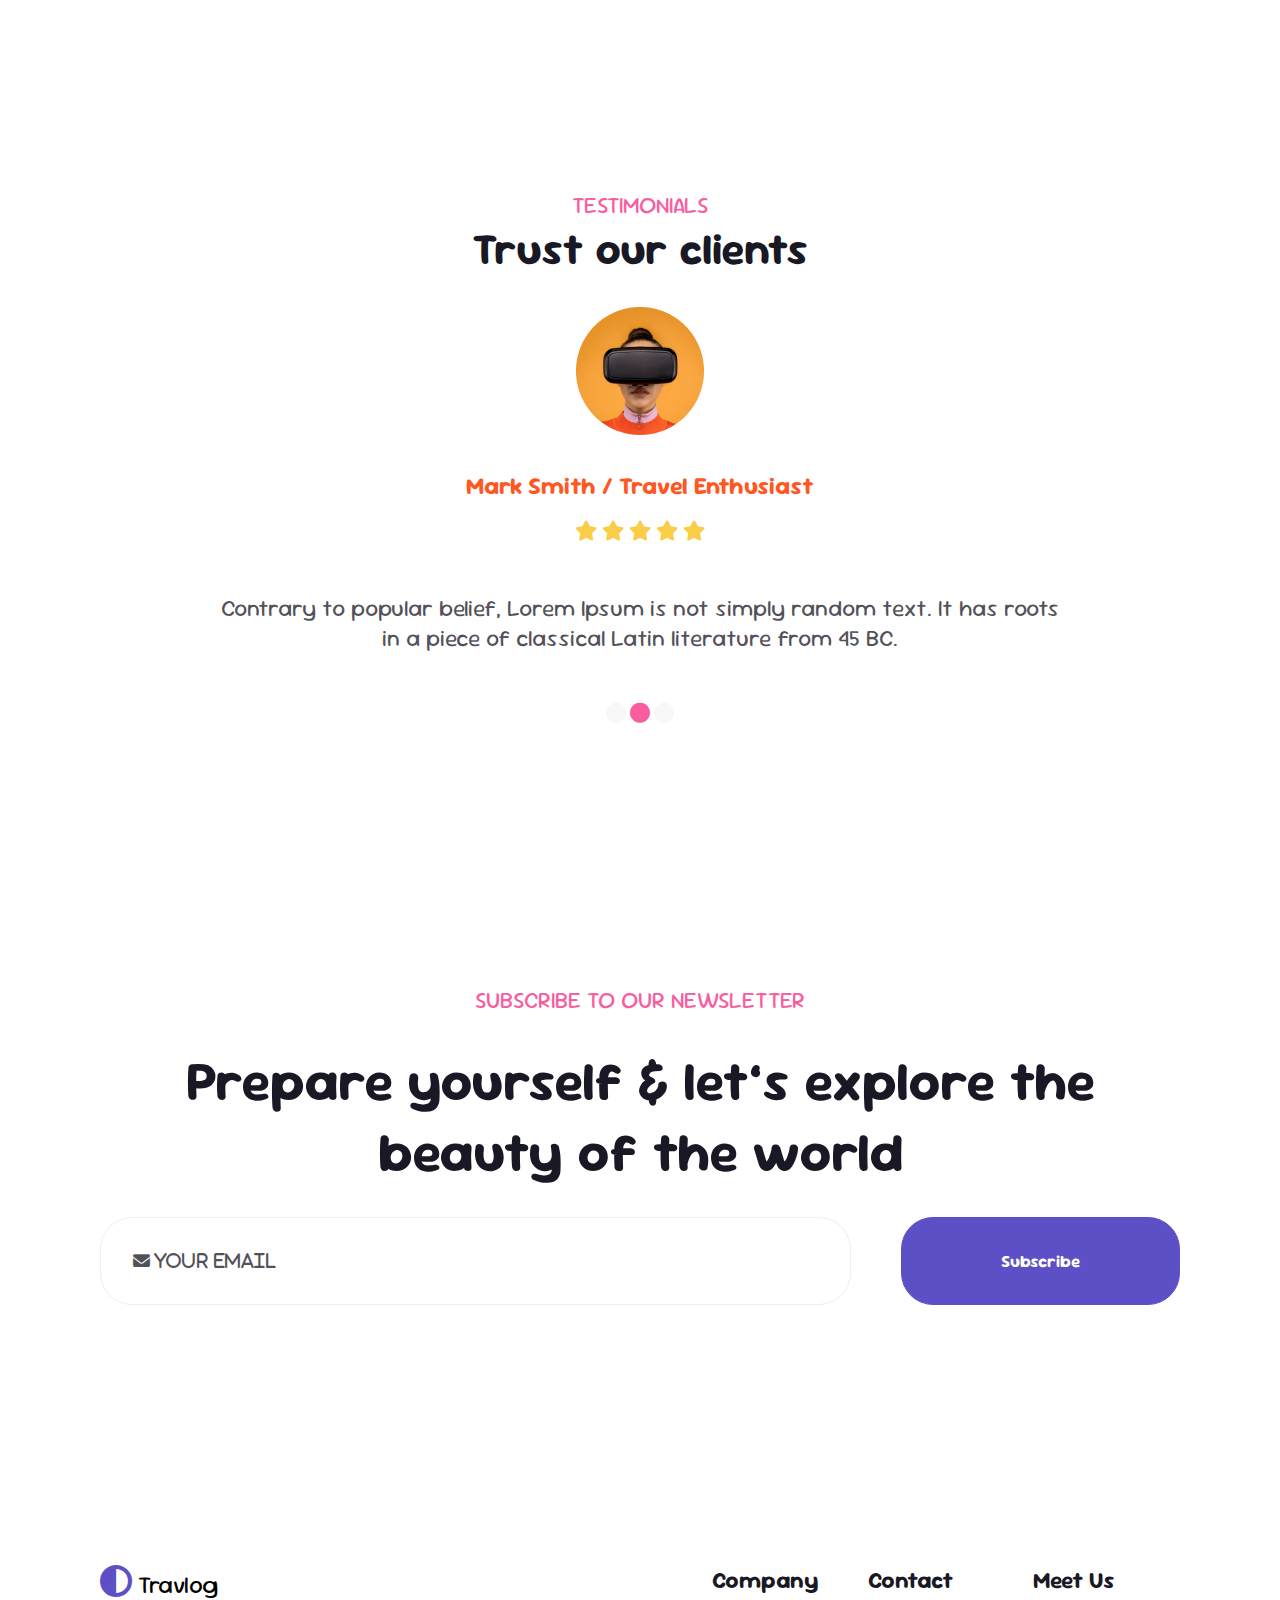
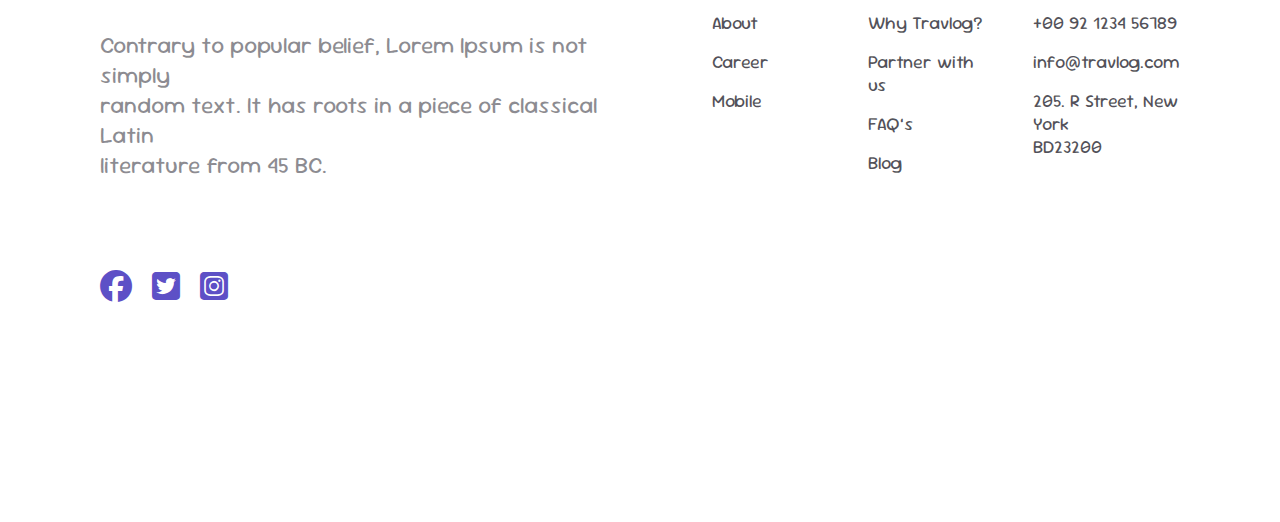
==== commit 12460b08: "sadsadsad" ====
--- a/day9/index.html
+++ b/day9/index.html
@@ -29,7 +29,7 @@
 
    <section class="sctn1">
        <div class="container">
-        <div class="row">
+        <div class="row gznfr">
           <div class="world">
             <button class="btn2">Explore the world! <i class="fa-solid fa-briefcase"></i></button>
             <h1>Travel top destination 
@@ -54,7 +54,7 @@
 
    <section class="sctn1-2">
     <div class="container">
-      <div class="row">
+      <div class="row ">
         <div class="wrwr">
           <img src="img/Group.png" >
           <img src="img/Group 2 (1).png" >
@@ -71,7 +71,7 @@
 
     <section class="sctn2">
       <div class="container">
-        <div class="row">
+        <div class="row xnmcn">
             <div class="section-title">
             <p>Services</p>
             <h3>Our top value categories for you</h3>
@@ -94,7 +94,7 @@
 
   <section class="sctn3">
     <div class="container">
-      <div class="row">
+      <div class="row glmcn">
         <div class="txt">
            <p>Top Destination</p>
            <h3>Explore top destination</h3>
@@ -102,7 +102,7 @@
            <button class="btn6"><i class="fa-solid fa-arrow-right"></i></button>
         </div>
       </div>
-      <div class="row">
+      <div class="row glmcn">
 
       <div class="card2 mr-30">
         <img src="img/Rectangle 6.png">
@@ -132,7 +132,7 @@
 
   <section class="sctn4">
     <div class="container">
-      <div class="row">
+      <div class="row mobil">
         <div class="imgs">
             <img src="img/Group 9238.png">
         </div>
@@ -173,7 +173,7 @@
 
 <section class="sctn5">
   <div class="container">
-    <div class="row">
+    <div class="row mobile">
       <div class="psga">
          <p class="key">Key features</p>
          <h3>We offer best services</h3>
@@ -258,7 +258,7 @@
 
        </div>
        
-       <div class="row">
+       <div class="row smy">
         
         <h6 class="mail"><i class="fa-solid fa-envelope">  Your  Email</i></h6>
         <h6 class="lomi">Subscribe</h6>
@@ -270,14 +270,48 @@
 </section>
 
 
-<section>
+<section class="sctn8">
   <div class="container">
-    <div class="row">
-      <img src="img/Vector.png" width="40px">
+    <div class="row smngl">
+      <div class="trvlg">
+      <p class="night"><i class="fa-solid fa-circle-half-stroke stroke"></i> Travlog</p>
+      <p class="random">Contrary to popular belief, Lorem Ipsum is not simply <br> random text. It has roots in a piece of classical Latin <br> literature from 45 BC.</p>
+      <div class="fcbk">
+      <i class="fa-brands fa-facebook"></i>
+      <i class="fa-brands fa-square-twitter"></i>
+      <i class="fa-brands fa-square-instagram"></i>
+    </div>
+     </div>
+    
+     <div class="finito">
+    <div class="company">
+       <h6>Company</h6>
+       <p>About</p>
+       <p>Career</p>
+       <p>Mobile</p>
+    </div>
+    <div class="company">
+      <h6>Contact</h6>
+      <p>Why Travlog?</p>
+      <p>Partner with us</p>
+      <p>FAQ’s</p>
+      <p>Blog</p>
+   </div>
+   <div class="company">
+    <h6>Meet Us</h6>
+    <p>+00 92 1234 56789</p>
+    <p>info@travlog.com</p>
+    <p>205. R Street, New <br> York <br> BD23200</p>
+   </div>
+  
+      </div>
     </div>
   </div>
 </section>
 
-    
+
+
+
+
 </body>
 </html>--- a/day9/main.css
+++ b/day9/main.css
@@ -12,7 +12,6 @@
   
 .container{
     max-width: 1200px;
-    /* align-items: center; */
     margin-right: auto;
     margin-left: auto;
 
@@ -508,4 +507,142 @@
 .icons{
     gap: 20px;
     display: flex;
-}+}
+
+
+.sctn8{
+    padding: 100px;
+}
+
+.trvlg i{
+   color: #5D50C6;
+   font-size: 32px;
+}
+
+.trvlg{
+  margin-right: 64px;
+}
+
+
+.night{
+   font-size: 24px;
+}
+
+.fcbk{
+    gap: 20px;
+    display: flex;
+    padding: 60px 0;
+}
+
+.random{
+    color: #19182580;
+    font-size: 23px;
+    padding: 30px 0;
+}
+
+.company h6{
+    font-size: 23px;
+    color: #191825;
+    padding-bottom: 16px;
+}
+
+.company p{
+    font-size: 18px;
+    color: #191825BF;
+    padding-bottom: 16px;
+}
+
+.finito{
+    display: flex;
+    gap: 50px;
+}
+
+@media only screen and (max-width:768px) {
+    .gznfr{
+        flex-direction: column;
+    }
+    .img{
+        align-items: center;
+        width: 350px;
+        flex-direction: column;
+    }
+
+    .psga{
+        text-align: center;
+        align-items: center;
+        flex-direction: column;
+    }
+
+    .world{
+        text-align: center;
+        margin-right: 0;
+        
+    }
+
+    .xnmcn{
+        flex-direction: column;
+    }
+
+    .section-title{
+        text-align: center;
+    }
+
+    .glmcn{
+        flex-direction: column;
+        align-items: center;
+    }
+
+    .mr-30{
+        margin-right: 0;
+    }
+    
+    .txt{
+        text-align: center;
+    }
+
+    .mobil{
+        flex-direction: column;
+        align-items: center;
+    }
+
+    .prgrph{
+        text-align: center;
+    }
+
+    .sldd{
+        flex-direction: column;
+        align-items: center;
+    }
+
+    .mobile{
+        flex-direction: column;
+        align-items: center;
+    }
+
+    .smy{
+        flex-direction: column;
+        align-items: center;
+    }
+
+    .mail{
+        width: 334px;
+        margin-right: 0;
+    }
+
+    .lomi{
+        width: 334px;
+    }
+
+    .smngl{
+        flex-direction: column;
+        align-items: center;
+        text-align: center;
+    }
+
+    .fcbk i{
+        align-items: center;
+        text-align: center;
+    }
+}
+
+
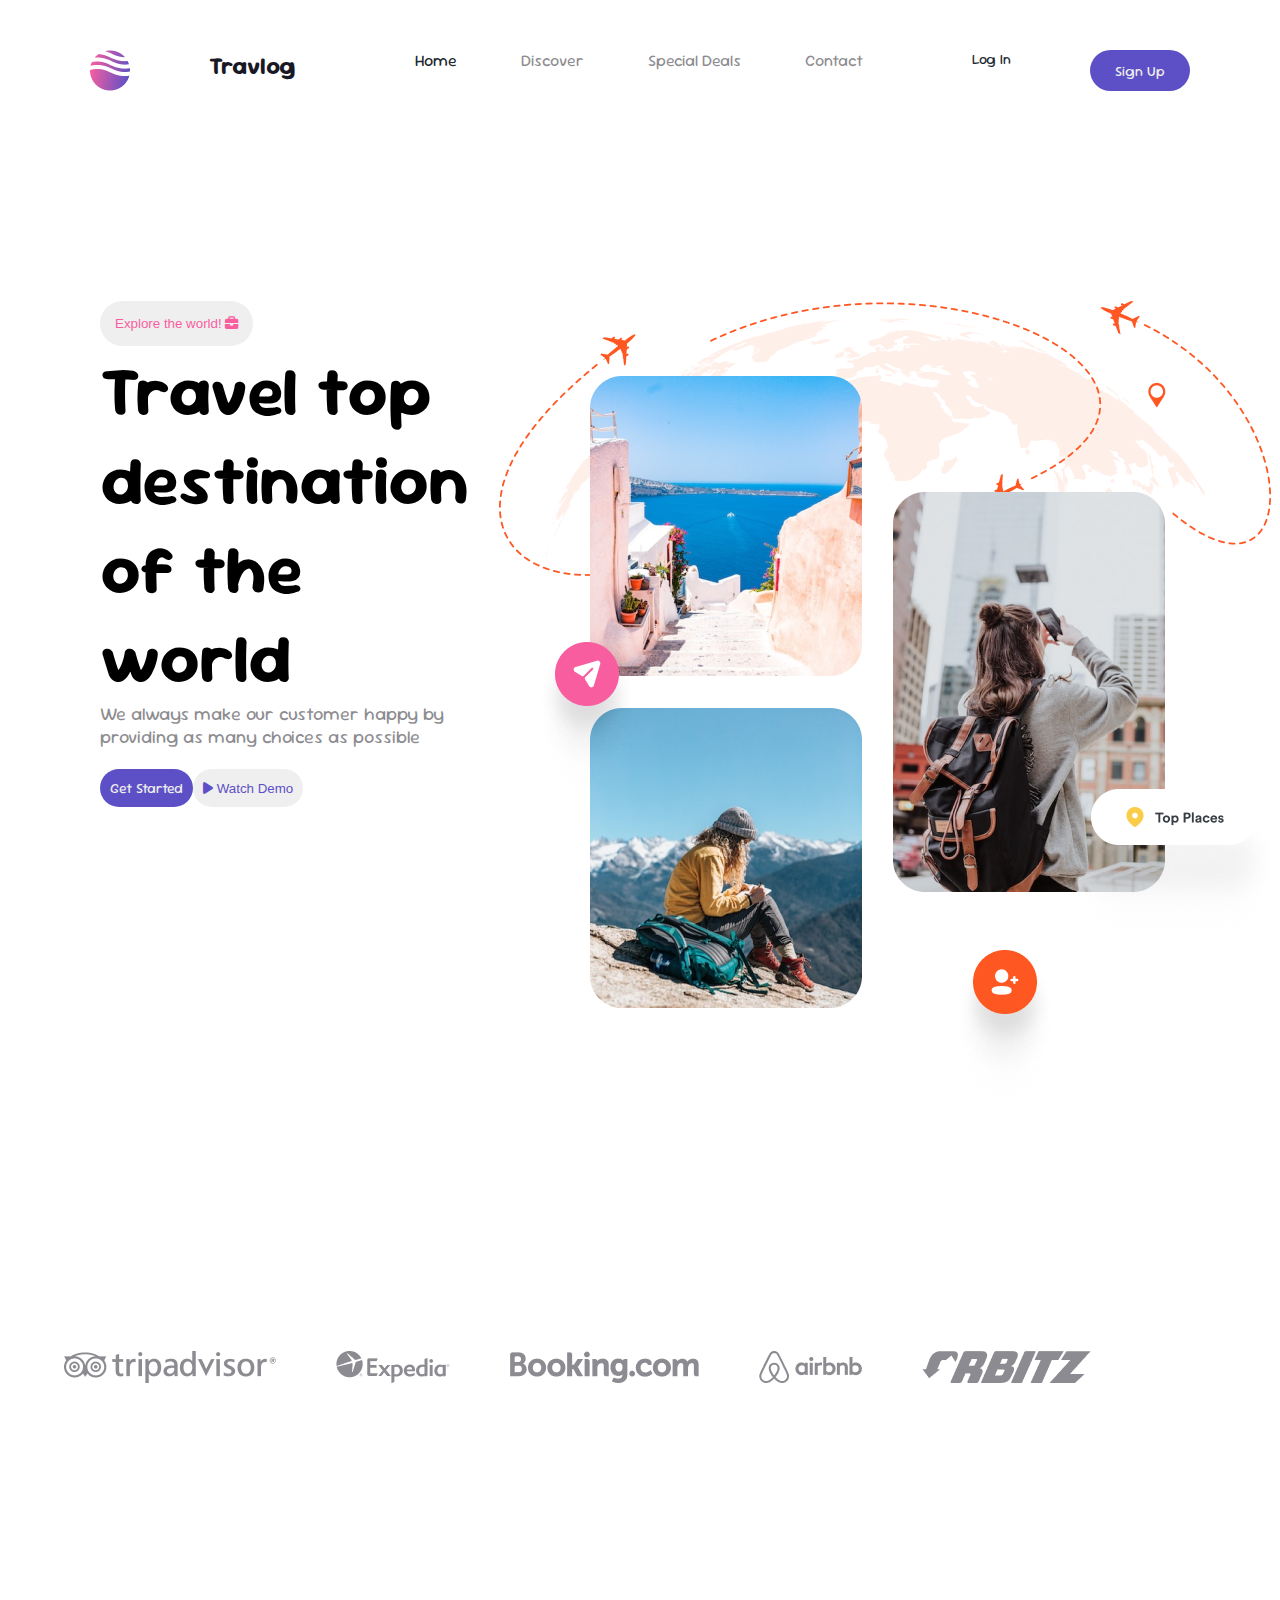
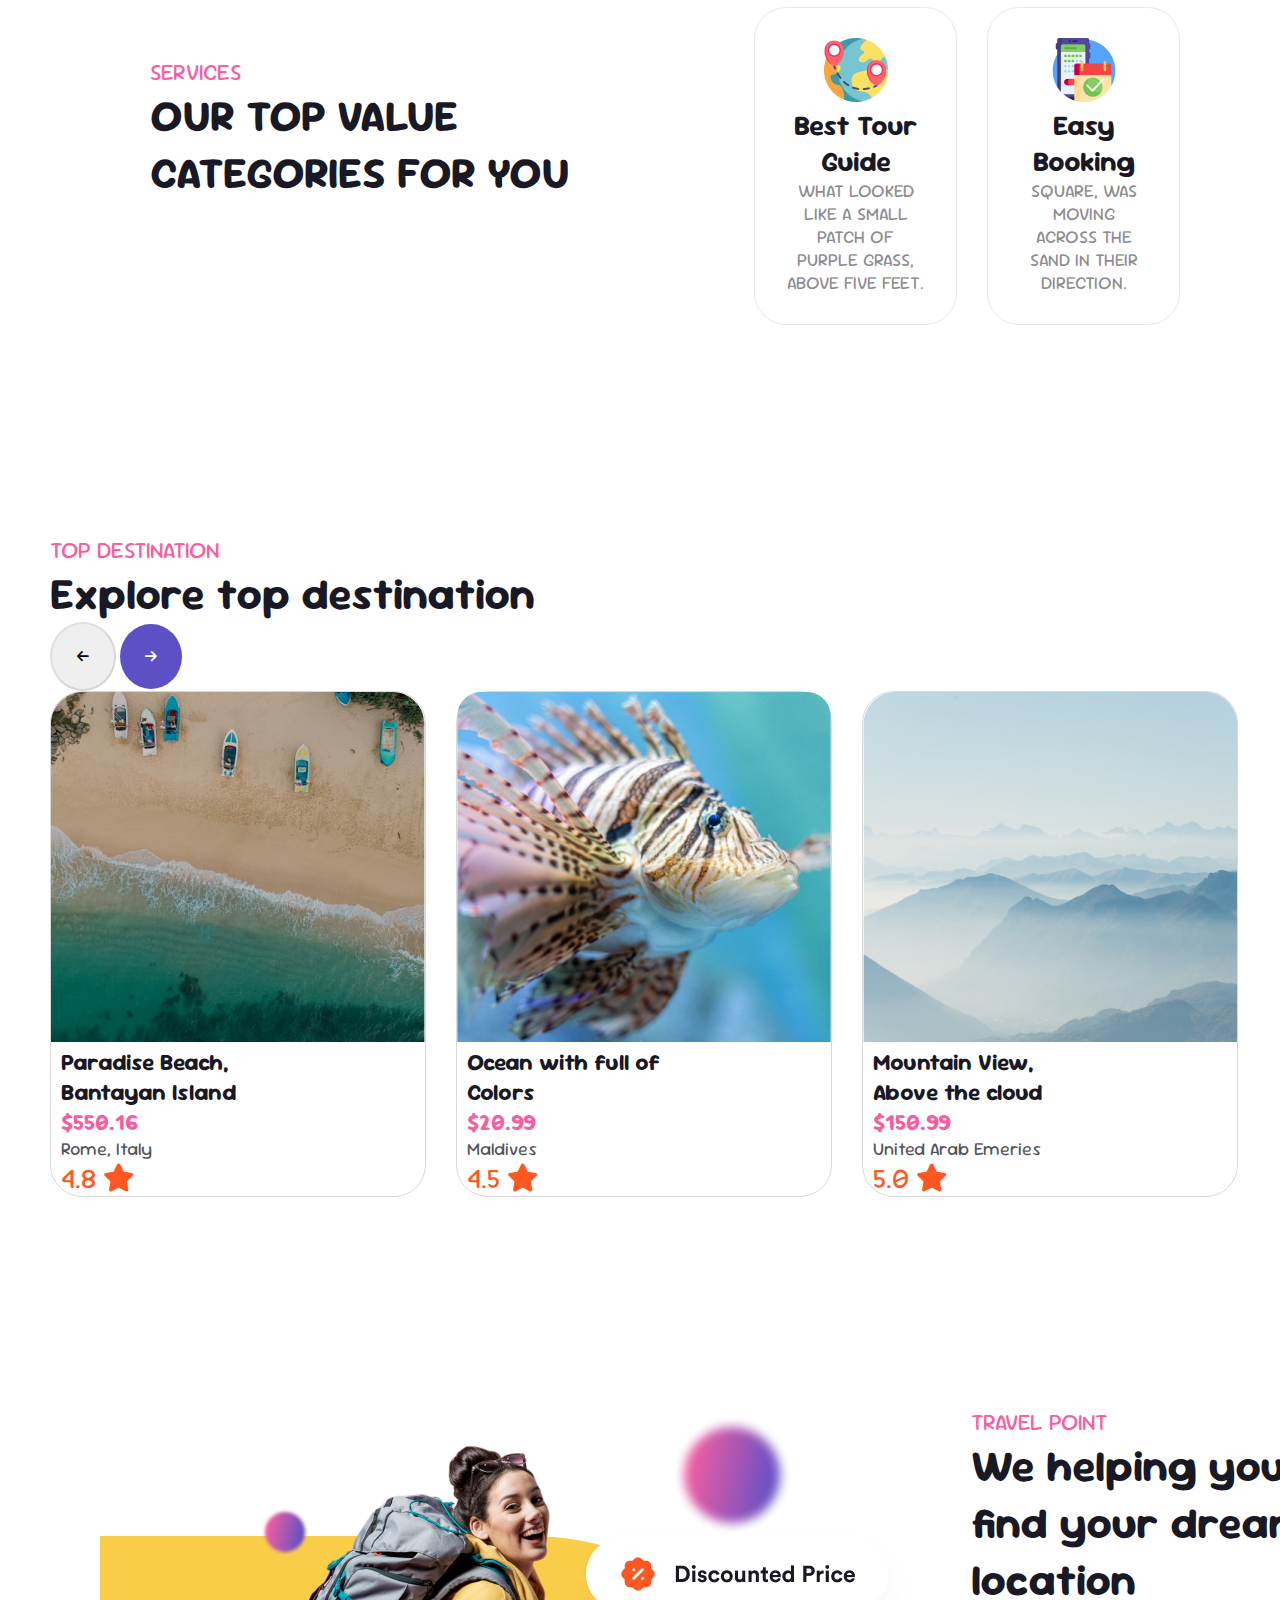
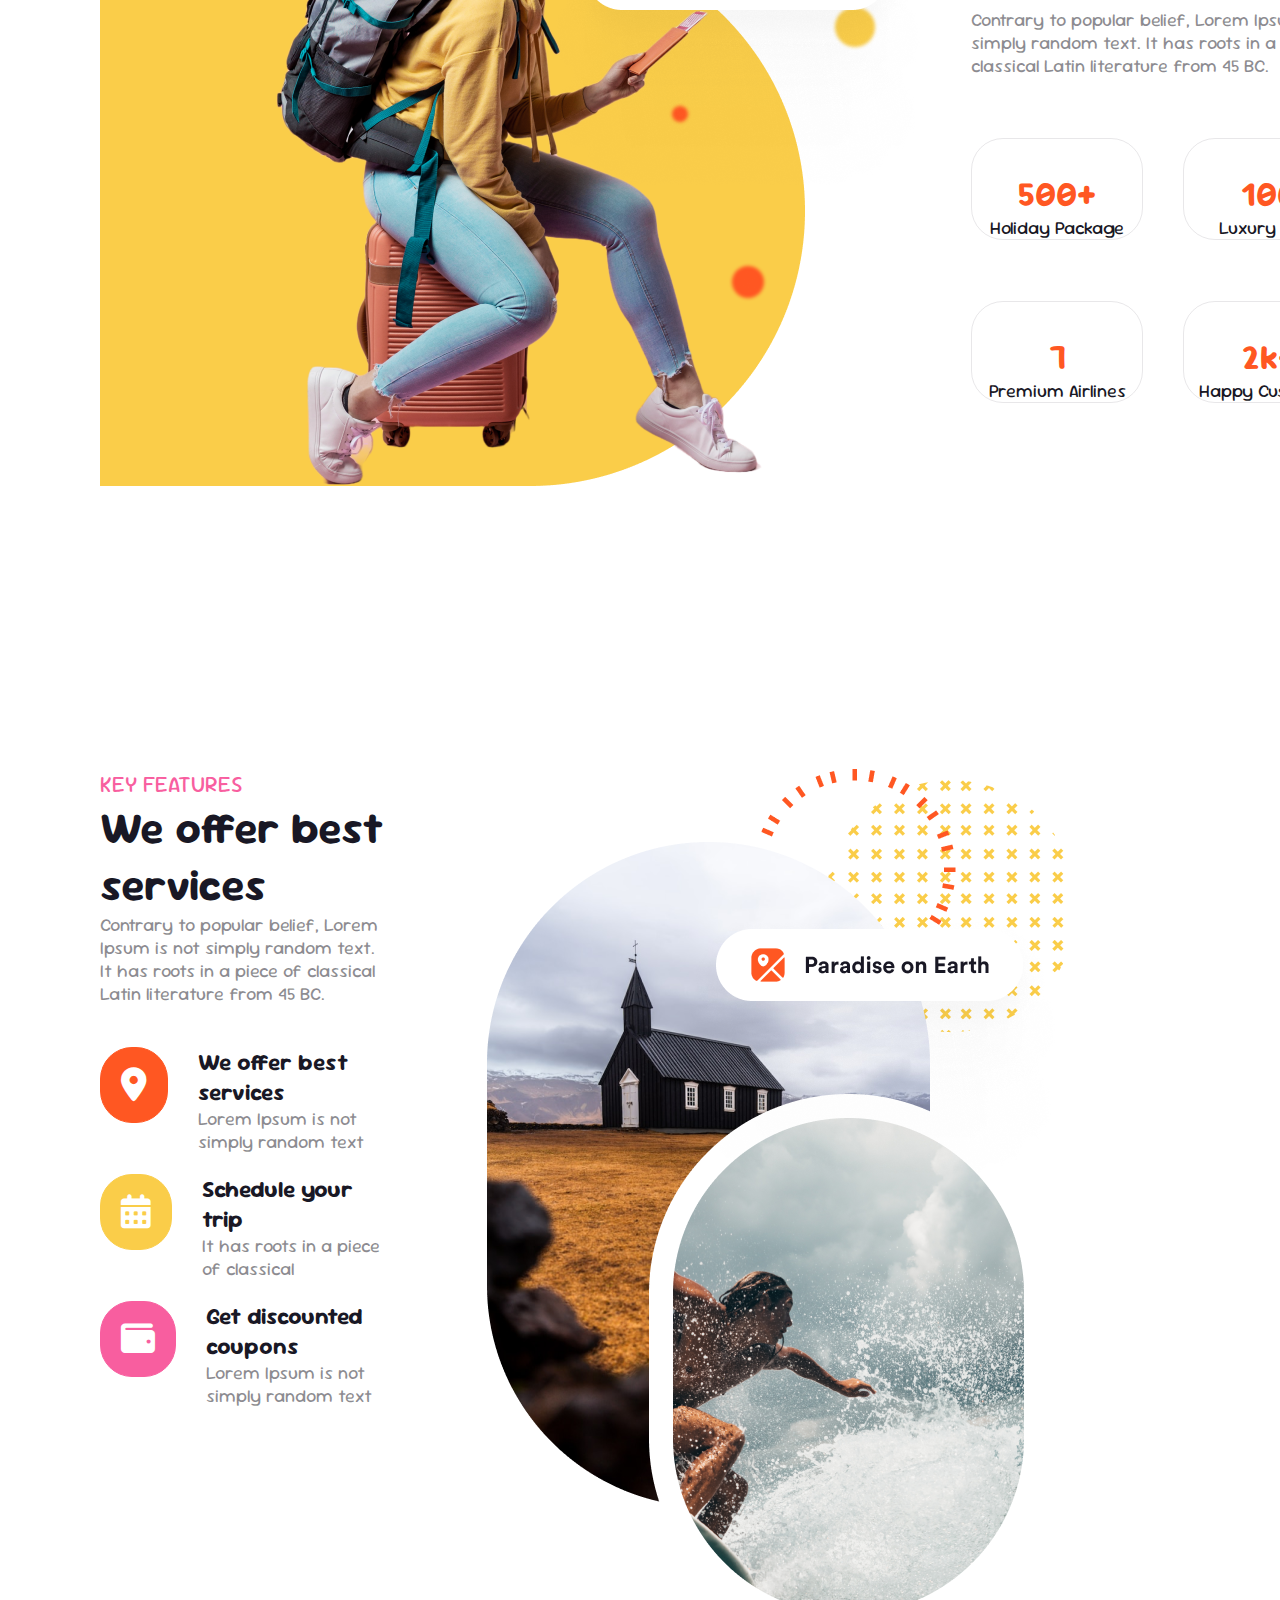
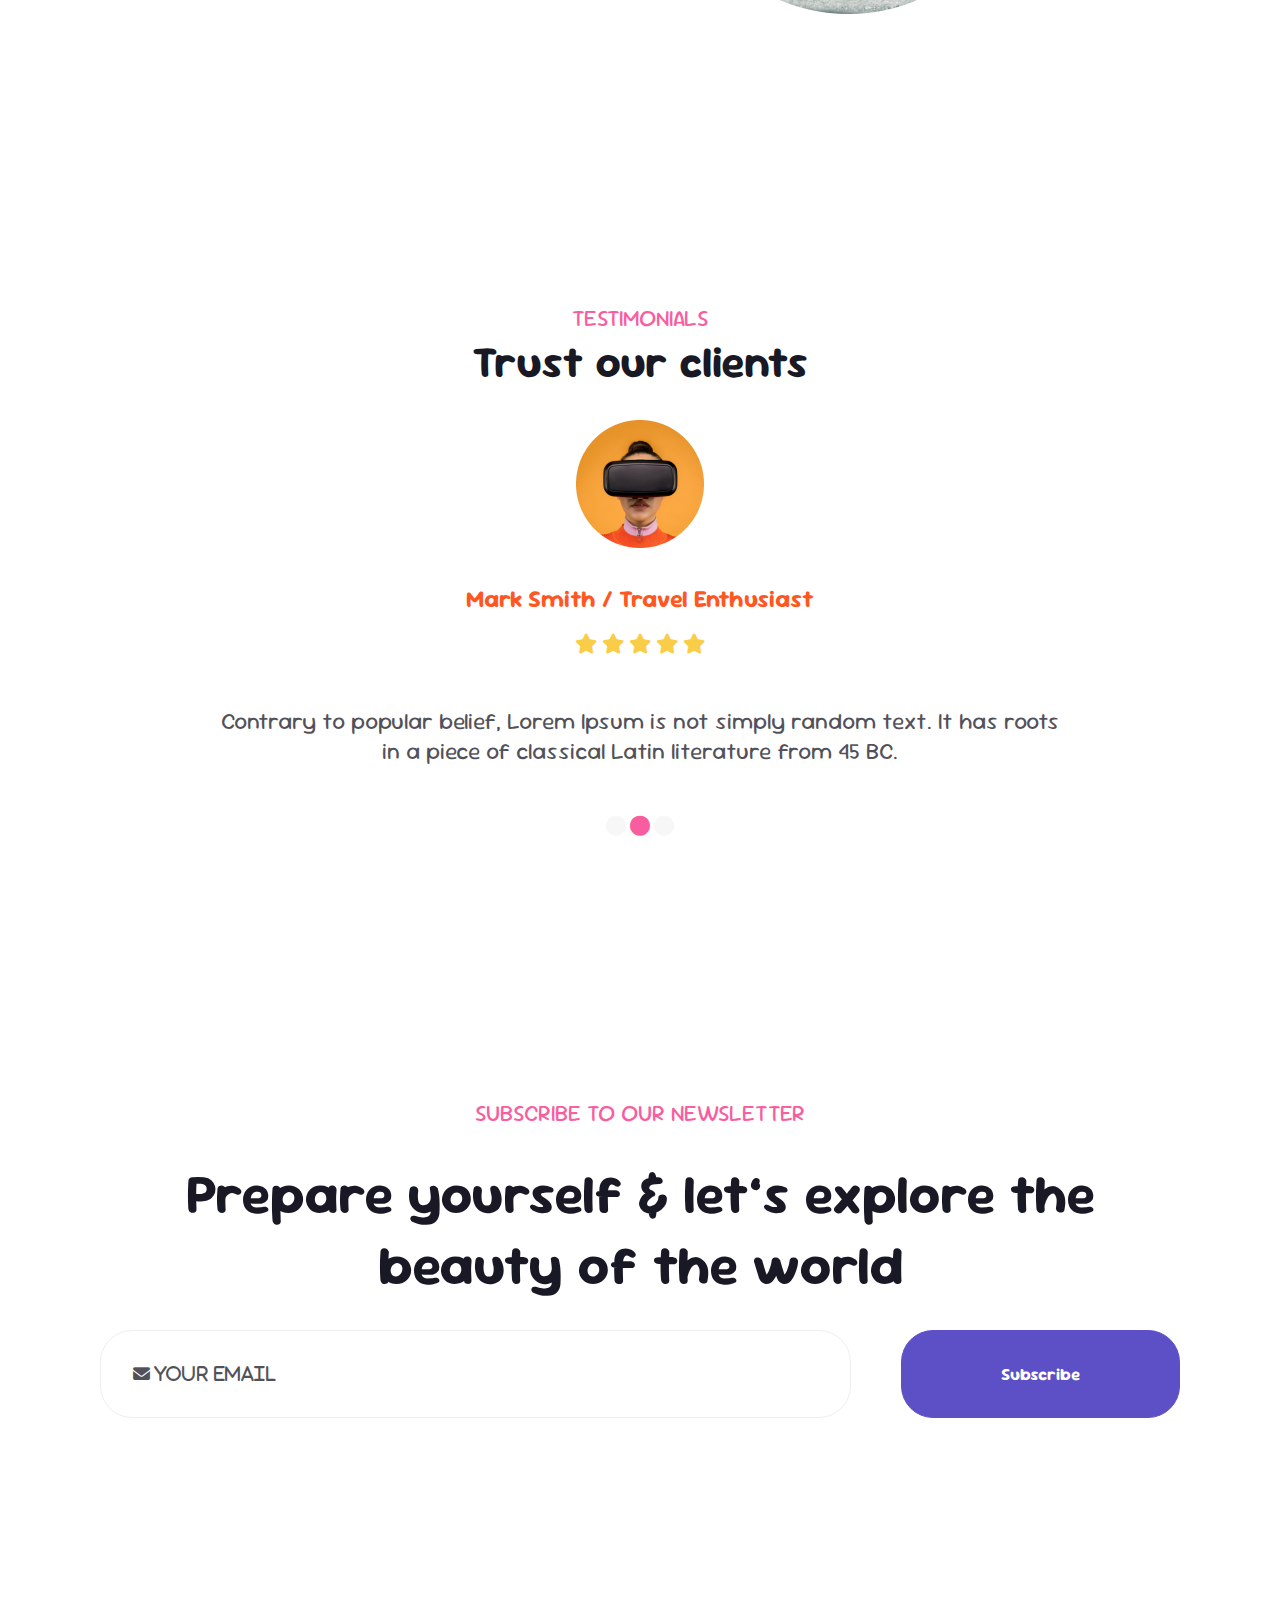
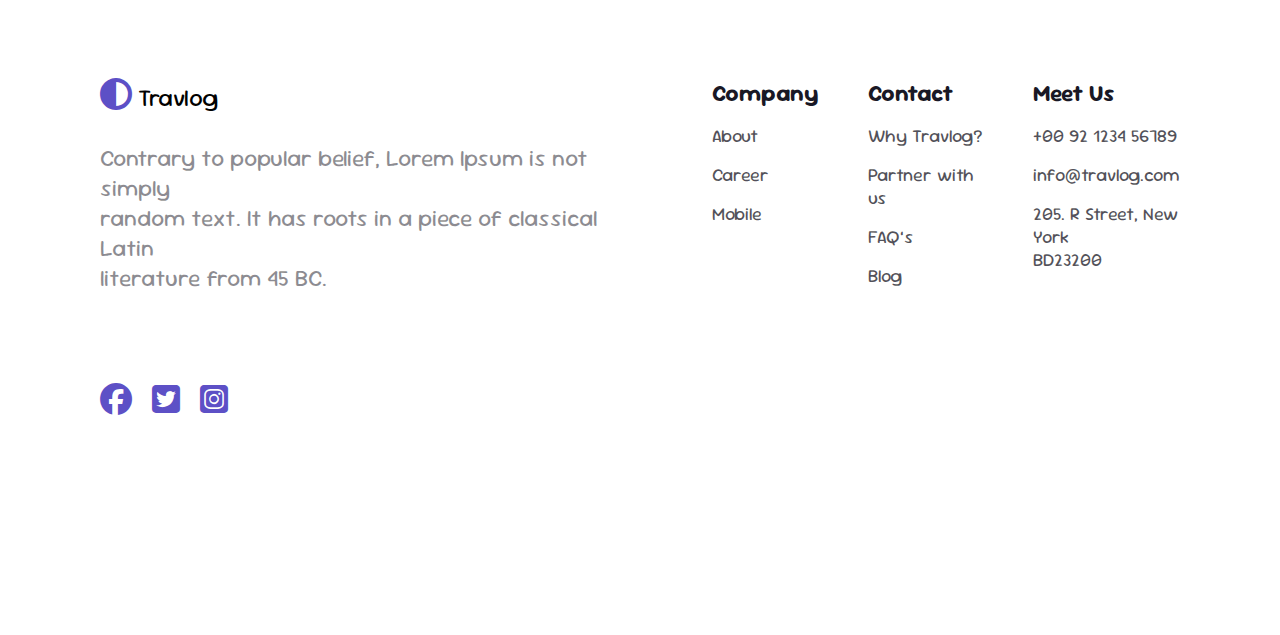
==== commit 81ec6cfb: "mmmmm" ====
--- a/day9/index.html
+++ b/day9/index.html
@@ -37,9 +37,10 @@
               <p>We always make our customer happy by providing
                 as many choices as possible </p>
                 <br>
+                <div class="row alzd">
                 <button class="btn3">Get Started</button>
                 <button class="btn4"><i class="fa-solid fa-play ss"></i> Watch Demo</button>
-
+                </div>
               </div>
                <div class="img">
                 <img src="img/Group 1.png">
@@ -54,7 +55,7 @@
 
    <section class="sctn1-2">
     <div class="container">
-      <div class="row ">
+      <div class="row">
         <div class="wrwr">
           <img src="img/Group.png" >
           <img src="img/Group 2 (1).png" >
@@ -62,6 +63,7 @@
           <img src="img/Vector (1).png" >
           <img src="img/Vector (2).png" >
         </div>
+        </div>
       </div>
     </div>
   </section>
@@ -76,6 +78,7 @@
             <p>Services</p>
             <h3>Our top value categories for you</h3>
           </div>
+          <div class=" row crdddd">
           <div class="card mr-30">
             <img src="img/dst.png" width="64px">
             <h5>Best Tour Guide</h5>
@@ -86,6 +89,7 @@
             <h5>Easy Booking</h5>
             <p>Square, was moving <br> across the sand in their <br> direction.</p>
           </div>
+        </div>
           
         </div>
       
@@ -98,8 +102,10 @@
         <div class="txt">
            <p>Top Destination</p>
            <h3>Explore top destination</h3>
+           <div class="btnnnn">
            <button class="btn5"><i class="fa-solid fa-arrow-left"></i></button>
            <button class="btn6"><i class="fa-solid fa-arrow-right"></i></button>
+          </div>
         </div>
       </div>
       <div class="row glmcn">
@@ -180,7 +186,7 @@
          <p class="from">Contrary to popular belief, Lorem Ipsum is not simply random text. It has roots in a piece of classical Latin literature
           from 45 BC.</p>
           <br><br>
-          <div class="row">
+          <div class="row mrmld">
             <div class="psdgi">
               <i class="fa-solid fa-location-dot xx"></i>
             </div>
@@ -190,7 +196,7 @@
             </div>
           </div>
           <br>
-          <div class="row">
+          <div class="row mrmld">
             <div class="psdgi">
               <i class="fa-solid fa-calendar-days yy"></i>
             </div>
@@ -200,7 +206,7 @@
             </div>
           </div>
           <br>
-          <div class="row">
+          <div class="row mrmld">
             <div class="psdgi">
               <i class="fa-solid fa-wallet qq"></i>
             </div>
--- a/day9/main.css
+++ b/day9/main.css
@@ -123,13 +123,6 @@
     
 }
 
-.img{
-   
-    width: 772px;
-    height: 713px;  
-}
-
-
 
 .row{
   display: flex;
@@ -184,7 +177,8 @@
     color: #191825;
  
  }
- 
+
+
  .card p{
     font-size: 18px;
     color:#19182580;
@@ -559,12 +553,19 @@
 
 @media only screen and (max-width:768px) {
     .gznfr{
-        flex-direction: column;
-    }
-    .img{
-        align-items: center;
-        width: 350px;
-        flex-direction: column;
+        flex-direction: column-reverse;
+        gap: 20px;
+    }
+    .world img{
+        align-items: center;
+        width: 398px;
+        flex-direction: column;
+    }
+
+
+    .btnnnn{
+      display: flex;
+      justify-content: space-between;
     }
 
     .psga{
@@ -579,8 +580,26 @@
         
     }
 
+    .alzd{
+        align-items: center;
+        flex-direction: column;
+        gap: 15px;
+    }
+
+    .btn3{
+        width: 398px;
+        height: 65px;
+    }
+
+    .btn4{
+        width: 398px;
+        height: 65px;
+    }
+
+
     .xnmcn{
         flex-direction: column;
+        gap: 15px;
     }
 
     .section-title{
@@ -590,6 +609,7 @@
     .glmcn{
         flex-direction: column;
         align-items: center;
+        gap: 15px;
     }
 
     .mr-30{
@@ -612,10 +632,20 @@
     .sldd{
         flex-direction: column;
         align-items: center;
+        
+    }
+
+    .sld{
+        width: 398px;
+    }
+    
+    .mrmld{
+        flex-direction: column;
+        align-items: center;
     }
 
     .mobile{
-        flex-direction: column;
+        flex-direction: column-reverse;
         align-items: center;
     }
 
@@ -646,3 +676,83 @@
 }
 
 
+@media only screen and (max-width:1024px) {
+    .gznfr{
+        flex-direction: column-reverse;
+        gap: 20px;
+    }
+    .world img{
+        align-items: center;
+        width: 398px;
+        flex-direction: column;
+    }
+
+    .world{
+        text-align: center;
+        margin-right: 0;
+        
+    }
+
+    .xnmcn{
+        flex-direction: column;
+        gap: 15px;
+        text-align: center;
+    }
+
+    .crdddd{
+        display: flex;
+        align-items: center;
+        gap: 15px;
+    }
+
+    .mr-30{
+        margin-right: 0;
+    }
+
+    .txt{
+        text-align: center;
+        align-items: center;
+    }
+   
+    .glmcn{
+        align-items: center;
+    }
+
+    .card2 img{
+        width: 278px;
+    }
+
+    .card2 {
+       margin-left: 10px;
+        
+    }
+
+    .mobil{
+        flex-direction: column;
+        align-items: center;
+    }
+
+
+
+    .prgrph{
+        text-align: center;
+        align-items: center;
+    }
+
+    .sldd{
+        align-items: center;
+        text-align: center;
+    }
+
+
+    .mobile{
+        flex-direction: column-reverse;
+        align-items: center;
+    }
+
+    .psga{
+        text-align: center;
+        align-items: center;
+        flex-direction: column;
+    }
+}